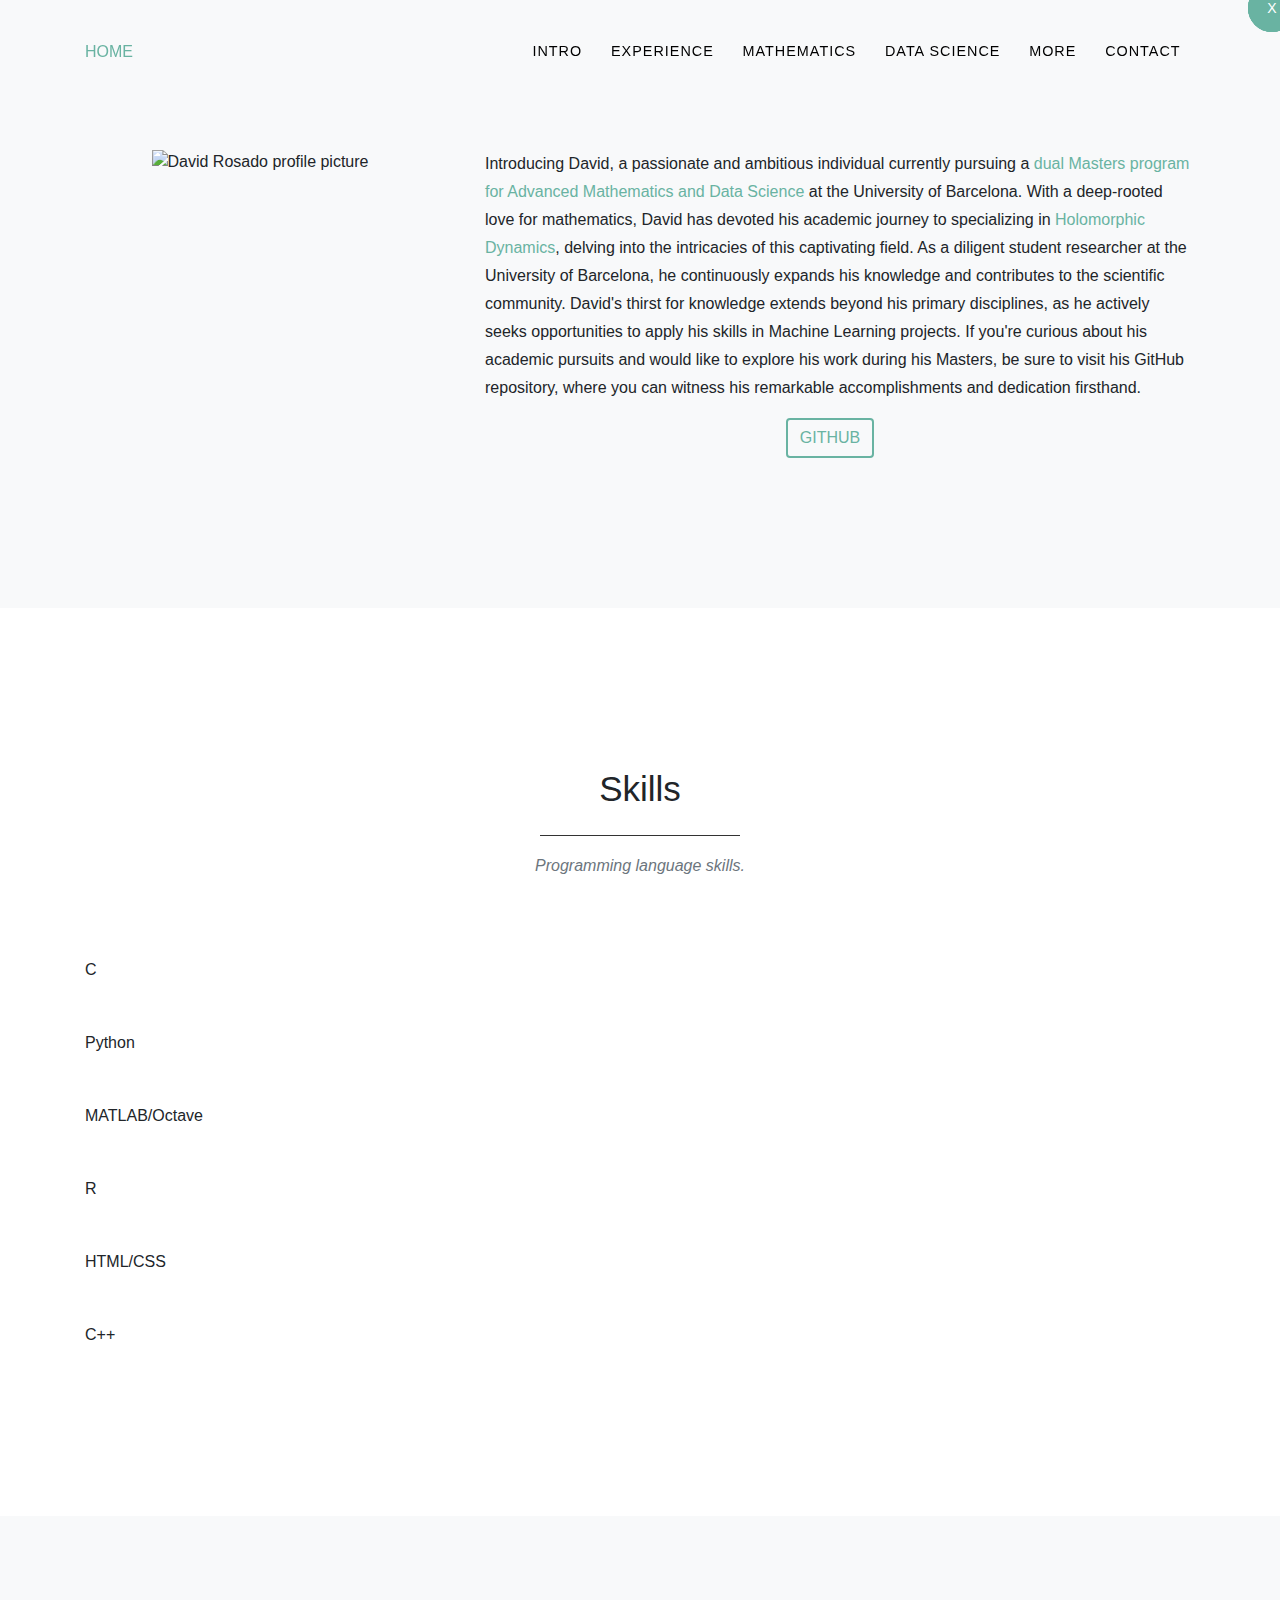
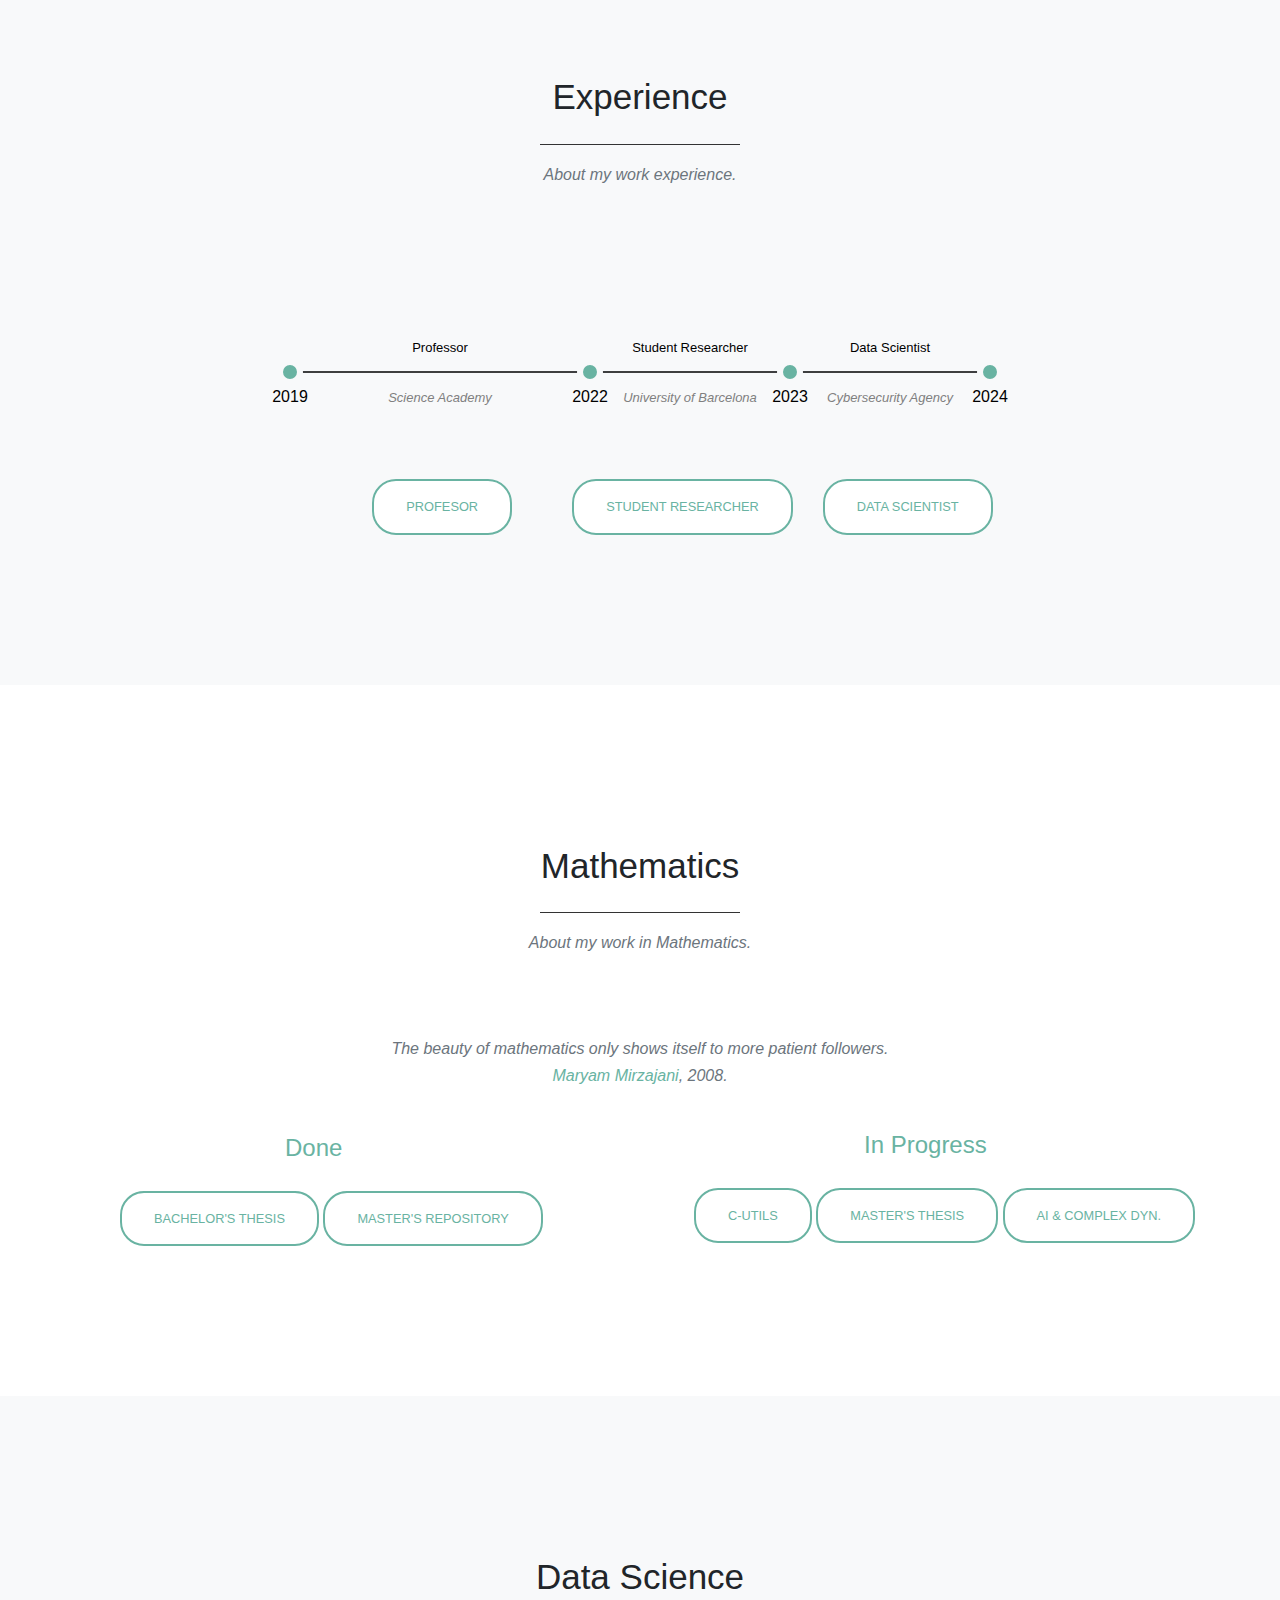
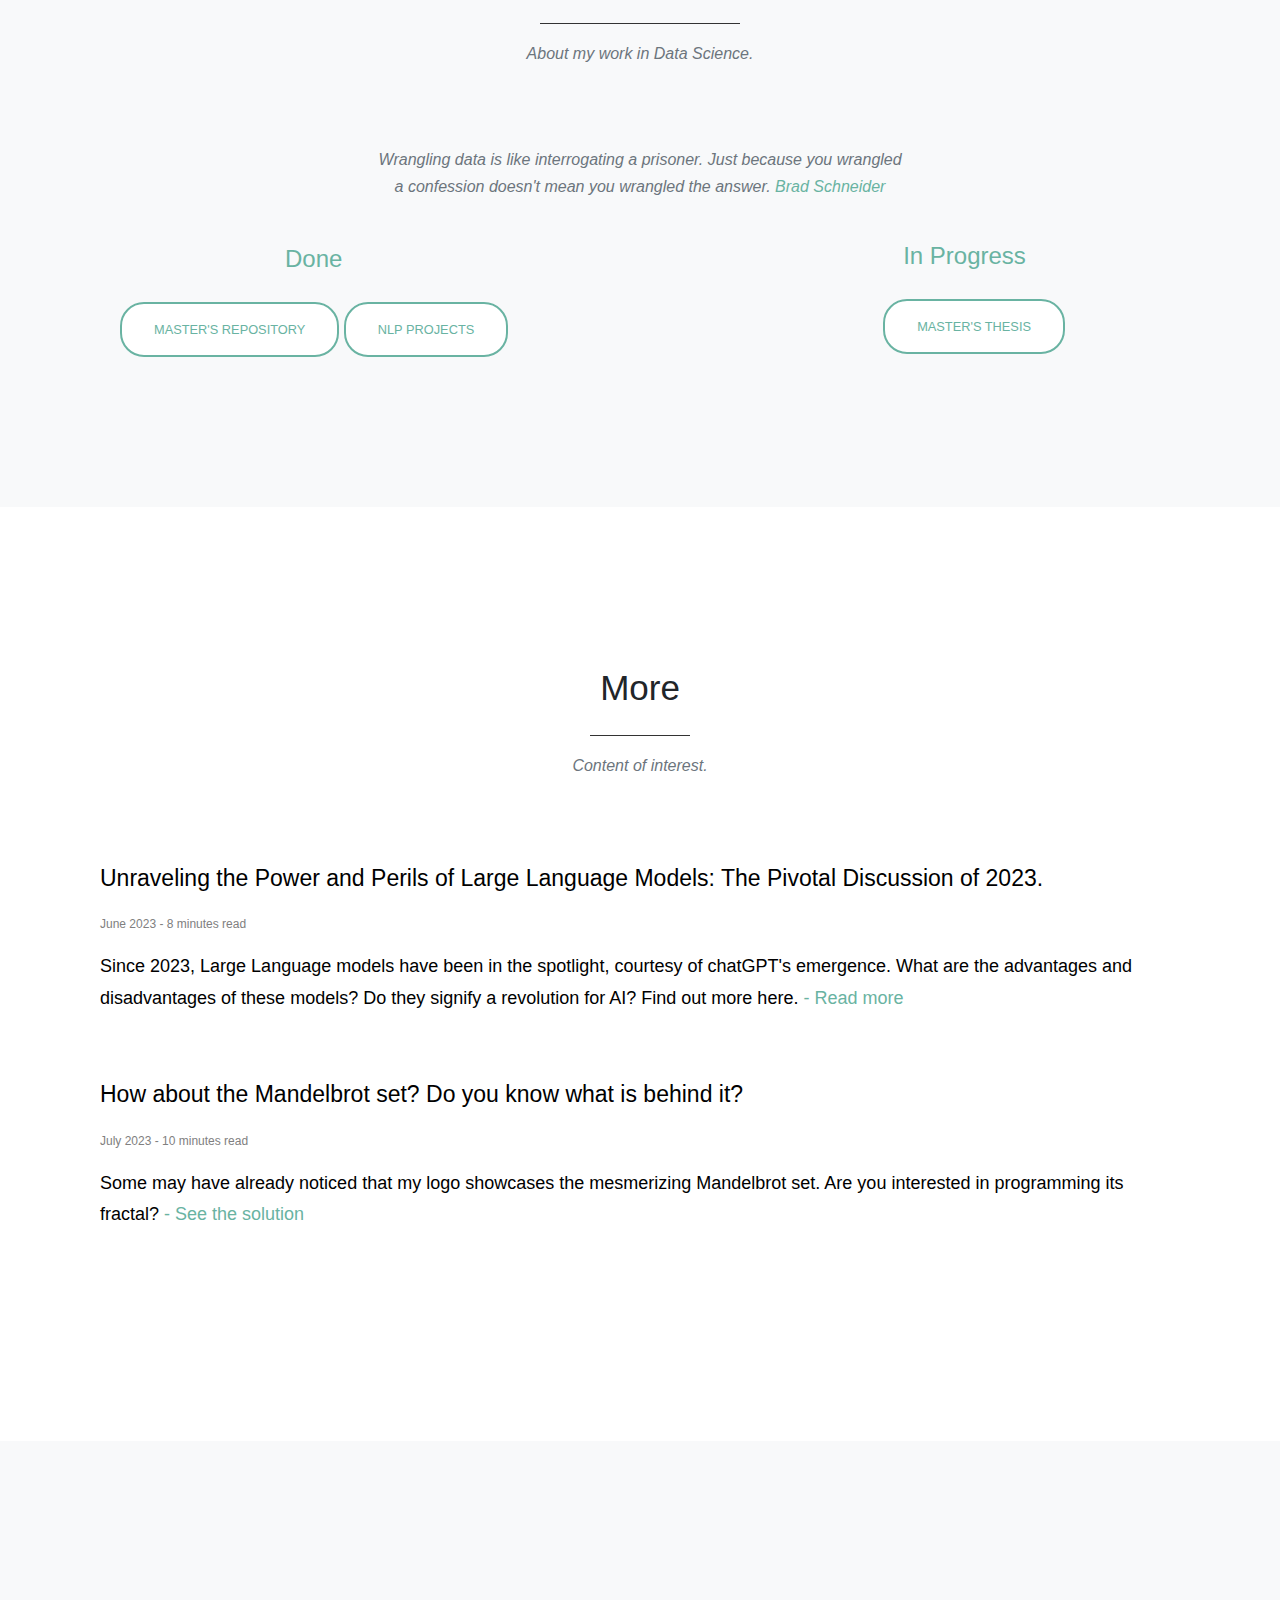
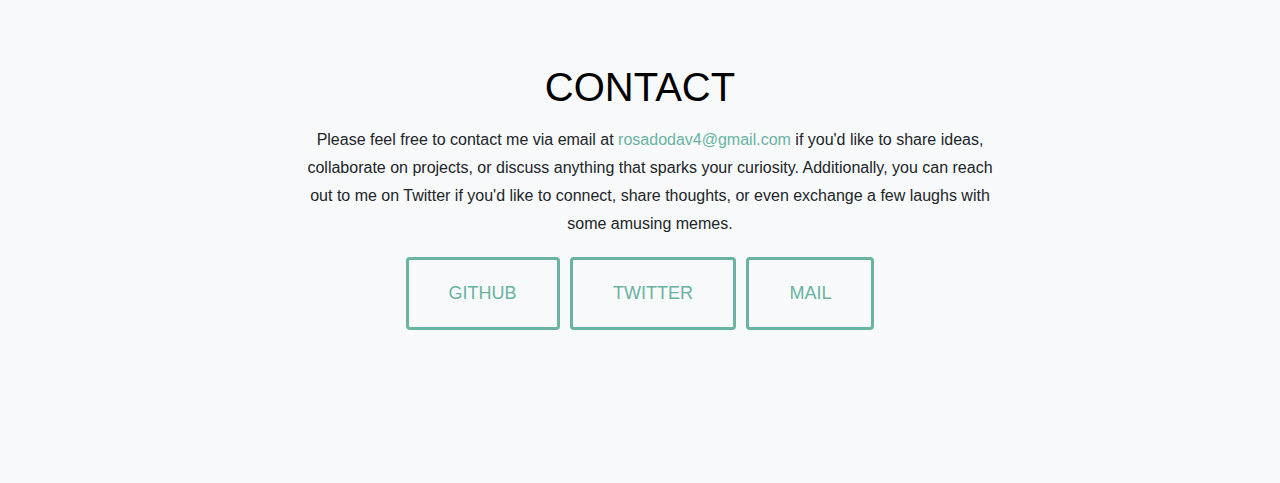
==== index.html @ ef579db9 "fixing target more section" ====
<!DOCTYPE html>
<html lang="en" prefix="og: http://ogp.me/ns#">

<head>
  <meta charset="utf-8">
  <title> David Rosado Webpage  </title>
  <meta name="viewport" content="width=device-width, initial-scale=1, shrink-to-fit=no">
  <meta name="description"
    content="Welcome to David Rosado's homepage.</br> I am a Mathematician and Data Scientist excited about AI.</br> Do you want to know more about me?">
  <meta name="keywords"
    content="Data Science, IA, Mathematics, Machine Larning, Deep Learning, Natural Language Processing, Recommenders, Health Data Science">
  <meta name="author" content="David Rosado">
  <link rel="icon" href="img/logo/icon_darkmode.png">

  <!-- Control appearance when shared by social media -->
  <meta property="og:title" content="David Rosado" />
  <meta property="og:image" content="img/logo/icon_darkmode.png" />
  <meta property="og:description"
    content="Welcome to David Rosado's homepage.</br> I am a Mathematician and Data Scientist excited about AI.</br> Do you want to know more about me?" />
  <meta property='og:url' content="https://github.com/davidrosado4" />
  <meta property="og:type" content="website" />

  <!-- Bootstrap core CSS -->
  <link href="vendor/bootstrap/css/bootstrap.min.css" rel="stylesheet">

  <!-- Custom fonts for this template -->
  <link href="vendor/font-awesome/css/font-awesome.min.css" rel="stylesheet" type="text/css">
  <link href='https://fonts.googleapis.com/css?family=Roboto+Slab:400,100,300,700' rel='stylesheet' type='text/css'>
  
  <!-- Custom styles for this template -->
  <link href="css/agency.css" rel="stylesheet">

</head>

<body id="page-top" class="dark">
<!-- Navigation -->
<nav class="navbar navbar-expand-lg fixed-top" id="mainNav">
    <div class="container">
        <a class="js-scroll-trigger" href="#page-top">
            HOME
        </a>
        <button class="navbar-toggler navbar-toggler-right" type="button" data-toggle="collapse"
                data-target="#navbarResponsive" aria-controls="navbarResponsive" aria-expanded="false"
                aria-label="Toggle navigation">
            Menu
            <i class="fa fa-bars"></i>
        </button>
        <div class="collapse navbar-collapse" id="navbarResponsive">
            <ul class="navbar-nav text-uppercase ml-auto">
                <li class="nav-item">
                    <a class="nav-link js-scroll-trigger" href="#description">Intro</a>
                </li>
                <li class="nav-item">
                    <a class="nav-link js-scroll-trigger" href="#Experience">Experience</a>
                <li class="nav-item">
                    <a class="nav-link js-scroll-trigger" href="#Mathematics">Mathematics</a>
                <li class="nav-item">
                    <a class="nav-link js-scroll-trigger" href="#DataScience">Data Science</a>
                <li class="nav-item">
                    <a class="nav-link js-scroll-trigger" href="#More">More</a>
                <li class="nav-item">
                    <a class="nav-link js-scroll-trigger" href="#contact">Contact</a>
            </ul>
        </div>
    </div>
</nav>

  <!-- =======================  LANDING SECTION ======================= -->

  <header class="masthead">
    <div id="background-effect"></div>

    <div class="textlanding">
        <p style="display:inline; font-size: 35px">DAVID ROSADO</p>
        <br><br>
        <ul class="list-inline social-buttons">
        <li class="list-inline-item social-buttons">
            <a href="https://github.com/davidrosado4">
                <i class="fa fa-github" style="color: white"></i>
            </a>
            </li>
        <li class="list-inline-item social-buttons">
            <a href="https://www.linkedin.com/in/davidrosadorodriguez/">
                <i class="fa fa-linkedin"></i>
            </a>
            </li>
        </ul>
      
        <hr style="width: 400px; height: 1px; border:none;color:#333;background-color:#333;">
        <p>Welcome to David Rosado's homepage.</br> I am a Mathematician and Data Scientist excited about AI.</br> Do you want to know more about me? </p>
        <hr style="width: 400px; height: 1px; border:none;color:#333;background-color:#333;">

        <div id="sharingan">
            <img src="img/logo/icon_darkmode.png" style="width: 100px; height: 100px; object-fit: cover; border-radius: 50%; ">
        </div>

    </div>
    
    <!-- Contact buttons -->
    <!--  <a class="btn btn-primary btn-xl text-uppercase js-scroll-trigger" href="#description">Visit</a>
      <a class="btn btn-primary btn-xl text-uppercase js-scroll-trigger" href="#contact">Contact</a>
    </div>
    <div class="arrowlanding">
      <a class="js-scroll-trigger" href="#description">
        <p style="font-size: 80px; color: #69b3a2">&#xfe40;</p>
      </a>
    </div> -->

  </header>



  <script src="js/particles.js"></script>
  <script src="js/appHome.js"></script>

  <!-- ======================================================================= -->


  <!-- =======================  DESCRIPTION SECTION ======================= -->

  <section id="description" class="bg-light">
      <div class="container">

          <div class="row">
              <div class="col-lg-4 text-center">
                  <img class="img-fluid" src="img/my_picture.png" alt="David Rosado profile picture"
                       style="margin-bottom: 30px"; width="75%"; height="75%">
              </div>
              <div class="col-lg-8 text-center text-md-left">
                  <p style="margin-left: 20px;">Introducing David, a passionate and ambitious individual currently pursuing a <a href="https://mat.ub.edu/advancedmathematics/itinerari-doble-amb-el-master-en-fonaments-de-la-ciencia-de-dades/" target="_blank">
                      dual Masters program for Advanced Mathematics and Data Science</a>
                       at the University of Barcelona. With a deep-rooted love for mathematics, David has devoted his
                      academic journey to specializing in  <a href="https://en.wikipedia.org/wiki/Complex_dynamics" target="_blank">Holomorphic Dynamics</a>, delving into the intricacies
                      of this captivating field. As a diligent student researcher at the University of Barcelona,
                      he continuously expands his knowledge and contributes to the scientific community. David's thirst
                      for knowledge extends beyond his primary disciplines, as he actively seeks opportunities to apply
                      his skills in Machine Learning projects. If you're curious about his academic pursuits and would
                      like to explore his work during his Masters, be sure to visit his GitHub repository, where you
                      can witness his remarkable accomplishments and dedication firsthand.</p>
                  <div style="display: flex; justify-content: center;">
                      <a class="btn btn-secondary btn-l text-uppercase" href="https://github.com/davidrosado4" target="_blank">Github</a>
                  </div>
              </div>
          </div>
      </div>
  </section>
<section id="Skills" class="bg">
    <div class="container">
        <div class="row">
            <div class="col-lg-12 text-center" style="padding-bottom: 3%">
                <p style="display:inline; font-size: 35px">Skills</p>
                <hr style="width: 200px; height: 1px; border:none;color:#333;background-color:#333;">
                <center>
                    <h3 style="max-width: 500px;  line-height: 27px;" class="section-subheading text-muted">Programming language skills.
                    </h3>
                </center>
            </div>
            <div class="container">
            <div class="skills">
                <div class="details"><span>C</span><span></span></div>
                <div class="bar"><div id="js-bar"></div></div>
            </div>
            <div class="skills">
                <div class="details"><span>Python</span><span></span></div>
                <div class="bar"><div id="css-bar"></div></div>
            </div>
            <div class="skills">
                <div class="details"><span>MATLAB/Octave</span><span></span></div>
                <div class="bar"><div id="html-bar"></div></div>
            </div>
            <div class="skills">
                <div class="details"><span>R</span><span></span></div>
                <div class="bar"><div id="node-bar"></div></div>
            </div>
            <div class="skills">
                <div class="details"><span>HTML/CSS</span><span></span></div>
                <div class="bar"><div id="last-bar"></div></div>
            </div>
            <div class="skills">
                <div class="details"><span>C++</span><span></span></div>
                <div class="bar"><div id="last2-bar"></div></div>
            </div>
            </div>
        </div>
    </div>
</section>

<!-- ======================================================================= -->
<!-- ======================== EXPERIENCE SECTION =========================== -->
<section id="Experience" class="bg-light">
    <div class="container">
        <div class="row">
            <div class="col-lg-12 text-center" style="padding-bottom: 3%">
                <p style="display:inline; font-size: 35px">Experience</p>
                <hr style="width: 200px; height: 1px; border:none;color:#333;background-color:#333;">
                <center>
                    <h3 style="max-width: 500px;  line-height: 27px;" class="section-subheading text-muted">About my work experience.
                    </h3>
                </center>
            </div>
        </div>
        <div class="row hide-if-small-screen" style="padding-top: 5%">
            <div class="col-lg-12 text-center">
                <svg width="1000" height="100">
                    <line x1="150" y1="50" x2="850" y2="50" style="stroke:black; stroke-width:1.5" />

                    <circle cx="150" cy="50" r="10" stroke="#f8f9fa" stroke-width="6" fill="#69b3a2" />
                    <text text-anchor="middle" x="150" y="80" fill="black">2019</text>

                    <circle cx="450" cy="50" r="10" stroke="#f8f9fa" stroke-width="6" fill="#69b3a2" />
                    <text text-anchor="middle" x="450" y="80" fill="black">2022</text>
                    <text font-size="13" text-anchor="middle" x="300" y="30" fill="black">Professor</text>
                    <text style="font-style: italic" font-size="13" text-anchor="middle" x="300" y="80" fill="#808080">Science Academy</text>

                    <circle cx="650" cy="50" r="10" stroke="#f8f9fa" stroke-width="6" fill="#69b3a2" />
                    <text text-anchor="middle" x="650" y="80" fill="black">2023</text>
                    <text font-size="13" text-anchor="middle" x="550" y="30" fill="black">Student Researcher</text>
                    <text style="font-style: italic" font-size="13" text-anchor="middle" x="550" y="80" fill="#808080">University of Barcelona</text>

                    <circle cx="850" cy="50" r="10" stroke="#f8f9fa" stroke-width="6" fill="#69b3a2" />
                    <text text-anchor="middle" x="850" y="80" fill="black">2024</text>
                    <text font-size="13" text-anchor="middle" x="750" y="30" fill="black">Data Scientist</text>
                    <text style="font-style: italic" font-size="13" text-anchor="middle" x="750" y="80" fill="#808080">Cybersecurity Agency</text>


                </svg>
            </div>
        </div>
        <div class="row justify-content-center align-items-center">
            <a class="button" href="#popup1" style="margin-right: 60px; margin-top: 50px; margin-left: 145px;">Profesor</a>

            <div class="popup" id="popup1">
                <div class="popup-inner">
                    <div class="popup__text">
                        <h1>Profesor</h1>
                        <p>
                            Since 2019, I have had the privilege of instructing science courses to high school students.
                            My tenure at <a href="http://www.areadestudi.com/" target="_blank">Àrea d'estudi</a> has allowed me to diligently guide numerous students in their
                            preparation for the <a href="https://universitats.gencat.cat/ca/proves-acces-PAU-PAP/sobre-PAU/que-son-PAU/" target="_blank">Selectivitat examination</a>. Additionally, I have had the opportunity to
                            impart my knowledge on various mathematical subjects to Bachelor's degree students. Some of
                            these captivating courses include <b> Numerical Methods, Real Analysis, and Complex Analysis.</b>
                            My unwavering commitment to fostering a deep appreciation for mathematics and physics has
                            driven me to connect with students who may initially perceive these disciplines as daunting.
                            Through my teaching, I endeavor to broaden their perspectives and help them discover the
                            inherent beauty of science, much like my own.
                        </p>
                        <hr style="width: 200px; height: 1px; border:none;color:#333;background-color:#333;">
                        <p>
                            If you have a keen interest in acquiring the services of a mathematics professor for any course or academic level,
                            please do not hesitate to reach out to me via email at <a href="mailto:rosadodav4@gmail.com">rosadodav4@gmail.com</a>.
                            I would be more than happy to provide you with information regarding my fees and terms of engagement.
                        </p>
                    </div>
                    <a class="popup__close" href="#%">X</a>
                    <a id="%"></a>
                </div>
            </div>

            <a class="button" href="#popup2" style="margin-right: 30px; margin-top: 50px;">Student Researcher</a>
            <div class="popup" id="popup2">
                <div class="popup-inner">
                    <div class="popup__text">
                        <h1>Student Researcher</h1>
                        <p>During my first year in the <a href="https://mat.ub.edu/advancedmathematics/itinerari-doble-amb-el-master-en-fonaments-de-la-ciencia-de-dades/" target="_blank">
                            dual Masters program for Advanced Mathematics and Data Science</a>, I had the unique opportunity to engage in concurrent employment
                            as a student researcher. The University of Barcelona bestowed upon me the coveted <a href="http://www.ub.edu/beques/col.laboracio/Beca%20master%20UB/master_index.html" target="_blank">MASTER+UB grant</a>, which not
                            only provided financial support but also served as a catalyst for pursuing a Master's degree
                            while fostering a scientific vocation within a research group.
                            <br><br>
                            Through this remarkable grant, I was granted entry into the esteemed <a href="http://www.maia.ub.es/holodyn/" target="_blank">Holomorphic Dynamics
                                research group</a>, where I had the privilege of collaborating with <a href="http://www.maia.ub.es/~xjarque/cms/" target="_blank">Xavier Jarque i Ribera</a>.
                            This remarkable opportunity paved the way for the culmination of my master's journey in
                            mathematics, as I embarked on my final thesis under Xavier Jarque i Ribera's guidance.
                        </p>
                        <hr style="width: 200px; height: 1px; border:none;color:#333;background-color:#333;">
                        <p>
                            The final thesis will be available here in the near future.
                        </p>
                    </div>
                    <a class="popup__close" href="#%">X</a>
                </div>
            </div>

            <a class="button" href="#popup3" style="margin-right: 60px; margin-top: 50px;">Data Scientist</a>
            <div class="popup" id="popup3">
                <div class="popup-inner">
                    <div class="popup__text">
                        <h1>Data Scientist</h1>
                        <p> In 2023, my collaboration commenced with the <a href="https://ciberseguretat.gencat.cat/es/inici/index.html" target="_blank">Agency of Cybersecurity of Catalunya</a>,
                            as part of my final thesis for the Data Science master's program. Tasked with the responsibility
                            of analyzing data pertaining to cyberattacks, my objective was to construct a predictive model
                            for such incidents.
                        </p>
                        <hr style="width: 200px; height: 1px; border:none;color:#333;background-color:#333;">
                        <p>
                            Further details regarding the project and the forthcoming final thesis will be made available
                            here in the near future.
                        </p>
                    </div>
                    <a class="popup__close" href="#%">X</a>
                </div>
            </div>
        </div>
    </div>
</section>


<!-- ======================================================================= -->
<!-- ======================== MATHEMATICS SECTION =========================== -->
<section id="Mathematics" class="bg">
    <div class="container">
        <div class="row">
            <div class="col-lg-12 text-center" style="padding-bottom: 3%">
                <p style="display:inline; font-size: 35px">Mathematics</p>
                <hr style="width: 200px; height: 1px; border:none;color:#333;background-color:#333;">
                <center>
                    <h3 style="max-width: 500px;  line-height: 27px;" class="section-subheading text-muted">About my work in Mathematics.
                    </h3>
                </center>
            </div>
        </div>
        <center>
            <h3 style="max-width: 500px;  line-height: 27px;" class="section-subheading text-muted">The beauty of mathematics only shows itself to more patient followers. <a href="https://en.wikipedia.org/wiki/Maryam_Mirzakhani" target="_blank">Maryam Mirzajani</a>, 2008.
            </h3>
        </center>
        <div style="margin-left: 200px;">
            <h4 style="color: #69b3a2;">Done</h4>
            <a class="popup__close" href="#%%">X</a>
            <a class="button" href="#popup4" style="margin-left: -165px; margin-top: 20px;">Bachelor's thesis</a>
            <div class="popup" id="popup4">
                <div class="popup-inner">
                    <div class="popup__text">
                        <h1>Bachelor's thesis</h1>
                        <p>
                            During the final year of my bachelor's degree, I had the opportunity to delve into
                            <a href="https://en.wikipedia.org/wiki/Complex_dynamics" target="_blank">Holomorphic Dynamics</a> and focus my research on the fascinating topic of root finding algorithms.
                            Specifically, I dedicated my efforts to studying the dynamics of the Newton method when applied
                            to polynomials within the complex field. Under the invaluable guidance of <a href="http://www.maia.ub.es/~xjarque/cms/" target="_blank">Xavier Jarque i Ribera</a>,
                            I successfully devised a novel numerical technique aimed at efficiently determining the zeros of
                            a given polynomial.
                        </p>
                        <hr style="width: 200px; height: 1px; border:none;color:#333;background-color:#333;">
                        <p>
                            Click on the Newton fractal located on the Riemann sphere in order to access the PDF file of my conclusive thesis.
                            Could you determine the polynomial used for representing the dynamics on this sphere?
                        </p>
                        <div style="display: flex; justify-content: center;">
                            <a href="img/TFG.pdf" target="_blank">
                                <img class="img-fluid" alt="open pdf" src="img/sphere.png" style="width: 120px; height: auto;">
                            </a>
                        </div>
                    </div>
                    <a class="popup__close" href="#%%">X</a>
                </div>
            </div>
            <a class="button" href="#popup5" style="margin-right: 60px; margin-top: 20px;">master's repository</a>
            <div class="popup" id="popup5">
                <div class="popup-inner">
                    <div class="popup__text">
                        <h1>Master's Github Repository</h1>
                        <p> Throughout my pursuit of the <a href="https://mat.ub.edu/advancedmathematics" target="_blank">
                            Master's degree in Advanced Mathematics at the University of Barcelona</a>,
                            I established a Github repository as a centralized platform for organizing my academic endeavors.
                            Within this repository, you will discover a comprehensive collection of assignments, projects,
                            and meticulously transcribed lecture notes from my master's program. Additionally, I have
                            meticulously documented my grades for each subject, allowing for a comprehensive assessment of
                            my academic performance.
                        </p>
                        <hr style="width: 200px; height: 1px; border:none;color:#333;background-color:#333;">
                        <p>
                            Please feel free to explore the referenced repository.
                        </p>
                        <div style="display: flex; justify-content: center;">
                            <a class="btn btn-secondary btn-l text-uppercase" href="https://github.com/davidrosado4/Advanced-Mathematics-MSc" target="_blank">Github Repository</a>
                        </div>
                    </div>
                    <a class="popup__close" href="#%%">X</a>
                </div>
            </div>
        </div>
        <div style="float: right; margin-top: -115px; margin-right: -60px">
            <h4 style="color: #69b3a2;">In Progress</h4>
            <a class="popup__close" href="#%%">X</a>
            <a class="button" href="#popup6" style="margin-left: -170px; margin-top: 20px;">C-utils</a>
            <div class="popup" id="popup6">
                <div class="popup-inner">
                    <div class="popup__text">
                        <h1>C-utils Github Repository</h1>
                        <p> C-utils is a Github repository that offers a set of utility libraries
                            that aim to minimize the necessity of writing repetitive C code for every project.
                            These libraries address the common requirements I have encountered in numerous mathematical
                            projects. The purpose of this repository is to gather and consolidate the most commonly
                            used C functions in one place.
                        </p>
                        <hr style="width: 200px; height: 1px; border:none;color:#333;background-color:#333;">
                        <p>
                            Please feel free to utilize the repository to your advantage and make valuable contributions by adding
                            code you come across. Your contributions are highly appreciated and will enrich the repository for the benefit of the wider community.
                        </p>
                        <div style="display: flex; justify-content: center;">
                            <a class="btn btn-secondary btn-l text-uppercase" href="https://github.com/davidrosado4/C-utils" target="_blank">C-utils Github</a>
                        </div>
                    </div>
                    <a class="popup__close" href="#%%">X</a>
                </div>
            </div>
            <a class="button" href="#popup7" style="margin-right: 0px; margin-top: 20px;">Master's thesis</a>
            <div class="popup" id="popup7">
                <div class="popup-inner">
                    <div class="popup__text">
                        <h1>Master's thesis</h1>
                        <p> Presently, I am working on my master's thesis in mathematics, with a specialization in <a href="https://en.wikipedia.org/wiki/Complex_dynamics" target="_blank">Holomorphic Dynamics</a>.
                            My research specifically centers around root finding algorithms, delving into the intricacies of their properties.
                            In the past, my focus was primarily on the <a href="https://en.wikipedia.org/wiki/Newton%27s_method" target="_blank">Newton method algorithm</a>, where I dedicated my efforts to comprehending
                            its behavior within the complex field. However, my current pursuit involves working with the <a href="https://en.wikipedia.org/wiki/Jenkins%E2%80%93Traub_algorithm" target="_blank">Jenkins-Traub algorithm</a>,
                            unraveling its inherent properties while endeavoring to enhance its numerical efficacy.
                        </p>
                        <hr style="width: 200px; height: 1px; border:none;color:#333;background-color:#333;">
                        <p>
                            Further details regarding the project and the forthcoming final thesis will be made available
                            here in the near future.
                        </p>
                    </div>
                    <a class="popup__close" href="#%%">X</a>
                </div>
            </div>
            <a class="button" href="#popup8" style="margin-right: 60px; margin-top: 20px;">AI & COMPLEX DYN.</a>
            <div class="popup" id="popup8">
                <div class="popup-inner">
                    <div class="popup__text">
                        <h1>AI meet Complex Dynamics</h1>
                        <p> I have undertaken a personal and original project that endeavors to merge my two beloved domains in science: <a href="https://en.wikipedia.org/wiki/Artificial_intelligence" target="_blank">Artificial Intelligence</a> and <a href="https://en.wikipedia.org/wiki/Complex_dynamics" target="_blank">Complex Dynamics</a>.
                            I am utilizing AI and the <a href="https://en.wikipedia.org/wiki/Newton%27s_method" target="_blank">Newton's method</a> to discover all the roots of a polynomial with minimal initial conditions. Although certain theoretical advancements (<a href="img/theoret.pdf" target="_blank">check here</a>) have been achieved, practical applications have not yet been realized.
                            The idea is to use a ML model to find a probability distribution on the roots of a polynomial
                            and then be used as an initial guess for the Newton method. This means that, with the aid of AI,
                            we could find a neighbourhood of probability in which a polynomial root can be discovered, allowing for a certain margin of error.
                            Subsequently, the Newton method can be applied to find the precise root.
                            This concept promises to bestow a multitude of numerical benefits upon root finding algorithms!
                        </p>
                        <hr style="width: 200px; height: 1px; border:none;color:#333;background-color:#333;">
                        <p>
                            In the near future, I will be launching a GitHub repository dedicated to this project.
                        </p>
                    </div>
                    <a class="popup__close" href="#%%">X</a>
                </div>
            </div>
        </div>
    </div>
</section>

<!-- ======================================================================= -->
<!-- ======================== DATA SCIENCE SECTION =========================== -->
<section id="DataScience" class="bg-light">
    <div class="container">
        <div class="row">
            <div class="col-lg-12 text-center" style="padding-bottom: 3%">
                <p style="display:inline; font-size: 35px">Data Science</p>
                <hr style="width: 200px; height: 1px; border:none;color:#333;background-color:#333;">
                <center>
                    <h3 style="max-width: 500px;  line-height: 27px;" class="section-subheading text-muted">About my work in Data Science.
                    </h3>
                </center>
            </div>
        </div>
        <center>
            <h3 style="max-width: 530px;  line-height: 27px;" class="section-subheading text-muted">Wrangling data is like interrogating a prisoner. Just because you wrangled a confession doesn't mean you wrangled the answer. <a href="https://www.linkedin.com/in/bradschneider/" target="_blank">Brad Schneider</a>
            </h3>
        </center>
        <div style="margin-left: 200px;">
            <h4 style="color: #69b3a2;">Done</h4>
            <a class="popup__close" href="#%%%">X</a>
            <a class="button" href="#popup9" style="margin-left: -165px; margin-top: 20px;">Master's Repository</a>
            <div class="popup" id="popup9">
                <div class="popup-inner">
                    <div class="popup__text">
                        <h1>Master's Repository</h1>
                        <p>
                            ADD INFO
                        </p>
                    </div>
                    <a class="popup__close" href="#%%%">X</a>
                </div>
            </div>
            <a class="button" href="#popup10" style="margin-right: 60px; margin-top: 20px;">NLP Projects</a>
            <div class="popup" id="popup10">
                <div class="popup-inner">
                    <div class="popup__text">
                        <h1>NLP Projects</h1>
                        <p>
                            ADD INFO
                        </p>
                    </div>
                    <a class="popup__close" href="#%%%">X</a>
                </div>
            </div>
        </div>
        <div style="float: right; margin-top: -115px; margin-right: 130px">
            <h4 style="color: #69b3a2;">In Progress</h4>
            <a class="popup__close" href="#%%">X</a>
            <a class="button" href="#popup11" style="margin-left: -20px; margin-top: 20px;">Master's thesis</a>
            <div class="popup" id="popup11">
                <div class="popup-inner">
                    <div class="popup__text">
                        <h1>Master's thesis</h1>
                        <p>
                            ADD INFO
                        </p>
                    </div>
                    <a class="popup__close" href="#%%%">X</a>
                </div>
            </div>
        </div>
    </div>
</section>

<!-- ======================== MORE SECTION =========================== -->
<section id="More" class="bg">
    <div class="container">
        <div class="row">
            <div class="col-lg-12 text-center" style="padding-bottom: 3%">
                <p style="display:inline; font-size: 35px">More</p>
                <hr style="width: 100px; height: 1px; border:none;color:#333;background-color:#333;">
                <center>
                    <h3 style="max-width: 500px;  line-height: 27px;" class="section-subheading text-muted">Content of interest.
                    </h3>
                </center>
            </div>
        </div>
        <div class="col-lg-12 text-left" style="padding-bottom: 4%">
            <a href="img/LLM.pdf" target="_blank">
                <p class="blogtitle">Unraveling the Power and Perils of Large Language Models: The Pivotal Discussion of 2023.</p>
            </a>
            <p class="blogfeature">June 2023 - 8 minutes read</p>
            <p class="blogtext"> Since 2023, Large Language models have been in the spotlight, courtesy of chatGPT's
                emergence. What are the advantages and disadvantages of these models? Do they signify a
                revolution for AI? Find out more here.<span class="blogreadmore"> - <a href="img/LLM.pdf" target="_blank">Read more</a></span></p>
        </div>
        <div class="col-lg-12 text-left" style="padding-bottom: 4%">
            <a href="https://en.wikipedia.org/wiki/Mandelbrot_set" target="_blank">
                <p class="blogtitle">How about the Mandelbrot set? Do you know what is behind it?</p>
                <p class="blogfeature">July 2023 - 10 minutes read</p>
            </a>
            <p class="blogtext">Some may have already noticed that my logo showcases the mesmerizing Mandelbrot set.
                Are you interested in programming its fractal?<span class="blogreadmore"> - <a href="img/LLM.pdf" target="_blank">See the solution</a></span></p>
        </div>
    </div>
</section>

<!-- ======================= CONTACT SECTION =============================== -->

<section id="contact" class="bg-light">
    <div class="container">
        <div class="row">
            <div class="col-lg-2 text-center"></div>
            <div class="col-lg-8 text-center">
                <br><br><br>
                <h2 class="section-heading text-uppercase" style="color: black">Contact</h2>
                <p style="margin-left: 20px;">Please feel free to contact me via email at <a
                    href="mailto:rosadodav4@gmail.com">rosadodav4@gmail.com</a> if you'd like to share ideas, collaborate on projects,
                or discuss anything that sparks your curiosity. Additionally, you can reach out to me on Twitter if you'd like to connect,
                share thoughts, or even exchange a few laughs with some amusing memes.
               </p>
                <div style="text-align:center">
                    <a class="btn btn-primary btn-xl text-uppercase js-scroll-trigger"
                       href="https://github.com/davidrosado4" target="_blank">Github</a>
                    <a class="btn btn-primary btn-xl text-uppercase js-scroll-trigger"
                       href="https://twitter.com/rosadodav" target="_blank">Twitter</a>
                    <a class="btn btn-primary btn-xl text-uppercase js-scroll-trigger"
                       href="mailto:rosadodav4@gmail.com">Mail</a>
                </div>
            </div>
        </div>
    </div>
</section>


  <!-- ======================================================================= -->
<!-- ======================== JAVASCRIPT SECTION =========================== -->



<!-- Bootstrap core JavaScript -->
<script src="vendor/jquery/jquery.js"></script>
<script src="vendor/bootstrap/js/bootstrap.bundle.js"></script>

<!-- Plugin JavaScript -->
<script src="vendor/jquery-easing/jquery.easing.js"></script>

<!-- Custom scripts for this template -->
<script src="js/agency.js"></script>

<!-- Load d3.js -->
<script src="https://d3js.org/d3.v4.min.js"></script>

<!-- Global site tag (gtag.js) - Google Analytics -->
<script async src="https://www.googletagmanager.com/gtag/js?id=UA-79254642-3"></script>
<script>
    window.dataLayer = window.dataLayer || [];
    function gtag() { dataLayer.push(arguments); }
    gtag('js', new Date());

    gtag('config', 'UA-79254642-3');
</script>



</body>

</html>
---- css/agency.css ----
/* ---------- General ----------------- */
body {
    overflow-x: hidden;
    font-family: 'Roboto Slab', 'Helvetica Neue', Helvetica, Arial, sans-serif;
}

p {
    line-height: 1.75;
}

a {
    color: #69b3a2;
}

a:hover {
    color: #251667;
}

.text-primary {
    color: #69b3a2 !important;
}

h1,
h2,
h3,
h4,
h5,
h6 {
    font-weight: 10;
    font-family: 'Montserrat', 'Helvetica Neue', Helvetica, Arial, sans-serif;
}

section {
    padding: 100px 0;
}

section h2.section-heading {
    font-size: 40px;
    margin-top: 0;
    margin-bottom: 15px;
}

section h3.section-subheading {
    font-size: 16px;
    font-weight: 400;
    font-style: italic;
    margin-bottom: 45px;
    text-transform: none;
    font-family: 'Droid Serif', 'Helvetica Neue', Helvetica, Arial, sans-serif;
}

@media (min-width: 768px) {
    section {
        padding: 150px 0;
    }
}


u {
    padding-bottom:3px;
    text-decoration:none;
    border-bottom:1px solid #000;
}

/* ---------- Dismiss a few elements if small screen: ----------------- */
@media (max-width: 1200px) {
    .hide-if-small-screen {
        display: none;
    }
}

/* ---------- Disabled Links ----------------- */
.isDisabled {
    color: currentColor;
    cursor: not-allowed;
    opacity: 0.5;
    text-decoration: none;
}


/* ---------- Button ----------------- */
.btn {
    font-family: 'Montserrat', 'Helvetica Neue', Helvetica, Arial, sans-serif;
    font-weight: 500;
}

.btn-xl {
    font-size: 18px;
    padding: 20px 40px;
    margin: 3px;
}

.btn-primary {
    background-color: transparent;
    border-color: #69b3a2;
    color: #69b3a2;
    border-width: medium;
}

.btn-primary:active, .btn-primary:focus, .btn-primary:hover {
    background-color: #69b3a2 !important;
    border-color: #69b3a2 !important;
    color: white;
}

.btn-primary:active, .btn-primary:focus {
    box-shadow: 0 0 0 0.2rem rgba(254, 209, 55, 0.5) !important;
}


.btn-secondary {
    background-color: transparent;
    border-color: #69b3a2;
    color: #69b3a2;
    border-width: 2px;
}

.btn-secondary:active, .btn-secondary:focus, .btn-secondary:hover {
    background-color: #69b3a2 !important;
    border-color: #69b3a2 !important;
    color: white;
}

.btn-secondary:active, .btn-secondary:focus {
    background-color: #69b3a2 !important;
}

.btn-secondary:not(:disabled):not(.disabled).active {
    background-color: #69b3a2 !important;
    border-color: #69b3a2 !important;
    color: white;
}



::-moz-selection {
    background: #69b3a2;
    text-shadow: none;
}

::selection {
    background: #69b3a2;
    text-shadow: none;
}

img::selection {
    background: transparent;
}

img::-moz-selection {
    background: transparent;
}

#mainNav {
    background-color: white;
}

#mainNav .navbar-toggler {
    font-size: 12px;
    right: 0;
    padding: 13px;
    text-transform: uppercase;
    color: white;
    border: 0;
    background-color: #69b3a2;
    font-family: 'Montserrat', 'Helvetica Neue', Helvetica, Arial, sans-serif;
}





/* Color of 'from data to viz' on the top left */
#mainNav .navbar-brand {
    color: #69b3a2;
    font-family: 'Kaushan Script', 'Helvetica Neue', Helvetica, Arial, cursive;
}

#mainNav .navbar-brand.active, #mainNav .navbar-brand:active, #mainNav .navbar-brand:focus, #mainNav .navbar-brand:hover {
    color: #251667;
}







/* Color of the TEXT of the menu top right*/
#mainNav .navbar-nav .nav-item .nav-link {
    font-size: 90%;
    font-weight: 400;
    padding: 0.75em 0;
    letter-spacing: 1px;
    color: black;
    font-family: 'Montserrat', 'Helvetica Neue', Helvetica, Arial, sans-serif;

}

#mainNav .navbar-nav .nav-item .nav-link.active, #mainNav .navbar-nav .nav-item .nav-link:hover {
    color: #69b3a2;
    background-color: white;
    border-bottom: 3px solid #69b3a2;
}



@media (min-width: 992px) {
    #mainNav {
        padding-top: 25px;
        padding-bottom: 25px;
        -webkit-transition: padding-top 0.3s, padding-bottom 0.3s;
        -moz-transition: padding-top 0.3s, padding-bottom 0.3s;
        transition: padding-top 0.3s, padding-bottom 0.3s;
        background-color: transparent;
    }
    #mainNav .navbar-brand {
        font-size: 1.75em;
        -webkit-transition: all 0.3s;
        -moz-transition: all 0.3s;
        transition: all 0.3s;
    }
    #mainNav .navbar-nav .nav-item .nav-link {
        padding: 1.1em 1em !important;
    }
    #mainNav.navbar-shrink {
        padding-top: 0;
        padding-bottom: 0;
        background-color: white;
    }

    #mainNav.navbar-shrink .navbar-brand {
        font-size: 1.25em;
        padding: 12px 0;
    }
}

.masthead {
    text-align: center;
    color: black;
    position: relative;
    overflow: hidden;
}


header.masthead .intro-text {
    padding-top: 150px;
    padding-bottom: 150px;
}

header.masthead .intro-text .intro-lead-in {
    font-size: 14px;
    font-style: italic;
    line-height: 22px;
    margin-bottom: 25px;
    font-family: 'Droid Serif', 'Helvetica Neue', Helvetica, Arial, sans-serif;
}

header.masthead .intro-text .intro-heading {
    font-size: 50px;
    font-weight: 700;
    line-height: 50px;
    margin-bottom: 25px;
    font-family: 'Montserrat', 'Helvetica Neue', Helvetica, Arial, sans-serif;
}

@media (min-width: 768px) {
    header.masthead .intro-text {
        padding-top: 100px;
        padding-bottom: 200px;
    }
    header.masthead .intro-text .intro-lead-in {
        font-size: 16px;
        font-style: italic;
        color: grey;
        line-height: 40px;
        margin-bottom: 25px;
        margin-right: 20%;
        margin-left: 20%;
        font-family: 'Droid Serif', 'Helvetica Neue', Helvetica, Arial, sans-serif;
    }
    header.masthead .intro-text .intro-heading {
        font-size: 75px;
        font-weight: 700;
        line-height: 75px;
        margin-bottom: 50px;
        font-family: 'Montserrat', 'Helvetica Neue', Helvetica, Arial, sans-serif;
    }
}

.service-heading {
    margin: 15px 0;
}



/* -------------------- MENU ------------------ */


.dropdown-submenu {
    position: relative;
}

.dropdown-submenu>.dropdown-menu {
    top: 0;
    left: 100%;
    margin-top: -6px;
    margin-left: -1px;
    -webkit-border-radius: 0 6px 6px 6px;
    -moz-border-radius: 0 6px 6px;
    border-radius: 0 6px 6px 6px;
}

.dropdown-submenu:hover>.dropdown-menu {
    display: block;
}

.dropdown-submenu>a:after {
    display: block;
    content: " ";
    float: right;
    width: 0;
    height: 0;
    border-color: transparent;
    border-style: solid;
    border-width: 5px 0 5px 5px;
    border-left-color: #ccc;
    margin-top: 5px;
    margin-right: -10px;
}

.dropdown-submenu:hover>a:after {
    border-left-color: #fff;
}

.dropdown-submenu.pull-left {
    float: none;
}

.dropdown-submenu.pull-left>.dropdown-menu {
    left: -100%;
    margin-left: 10px;
    -webkit-border-radius: 6px 0 6px 6px;
    -moz-border-radius: 6px 0 6px 6px;
    border-radius: 6px 0 6px 6px;
}


/* -------------------- MODAL ------------------ */

/* width of modal: different following the device: small (100%), medium(50%), large(30%); */
.portfolio-modal .modal-dialog {
    margin: 3rem;
    max-width: 100vw;
    max-height: 95vh;
    overflow-y: auto;
}
@media (min-width: 1000px) {
    .portfolio-modal .modal-dialog {
        max-width: 70vw;
    }
}
@media (min-width: 1800px) {
    .portfolio-modal .modal-dialog {
        max-width: 30vw;
    }
}

.portfolio-modal .modal-content {
    padding: 10px 0;
}

.portfolio-modal .modal-content h2 {
    font-size: 2em;
    margin-bottom: 15px;
}

.portfolio-modal .modal-content p {
    margin-bottom: 30px;
}

.portfolio-modal .modal-content p.item-intro {
    font-size: 16px;
    font-style: italic;
    margin: 20px 0 30px;
    font-family: 'Droid Serif', 'Helvetica Neue', Helvetica, Arial, sans-serif;
}

.portfolio-modal .modal-content ul.list-inline {
    margin-top: 0;
    margin-bottom: 30px;
}

.portfolio-modal .modal-content img {
    margin-bottom: 30px;
}

.portfolio-modal .modal-content button {
    cursor: pointer;
}








/* -------------------- CLOSING MODAL ------------------ */


.portfolio-modal .close-modal {
    position: absolute;
    top: 25px;
    right: 25px;
    width: 75px;
    height: 75px;
    cursor: pointer;
    background-color: transparent;
}

.portfolio-modal .close-modal:hover {
    opacity: 0.3;
}

.portfolio-modal .close-modal .lr {
    /* Safari and Chrome */
    z-index: 1051;
    width: 1px;
    height: 75px;
    margin-left: 35px;
    /* IE 9 */
    -webkit-transform: rotate(45deg);
    -ms-transform: rotate(45deg);
    transform: rotate(45deg);
    background-color: #212529;
}

.portfolio-modal .close-modal .lr .rl {
    /* Safari and Chrome */
    z-index: 1052;
    width: 1px;
    height: 75px;
    /* IE 9 */
    -webkit-transform: rotate(90deg);
    -ms-transform: rotate(90deg);
    transform: rotate(90deg);
    background-color: #212529;
}








section#contact {
    background-color: #212529;
    /*background-image: url("../img/map-image.png");*/
    background-repeat: no-repeat;
    background-position: center;
}

section#contact .section-heading {
    color: #fff;
}

section#contact .form-group {
    margin-bottom: 25px;
}

section#contact .form-group input,
section#contact .form-group textarea {
    padding: 20px;
}

section#contact .form-group input.form-control {
    height: auto;
}

section#contact .form-group textarea.form-control {
    height: 248px;
}

section#contact .form-control:focus {
    border-color: #fed136;
    box-shadow: none;
}

section#contact ::-webkit-input-placeholder {
    font-weight: 700;
    color: #ced4da;
    font-family: 'Montserrat', 'Helvetica Neue', Helvetica, Arial, sans-serif;
}

section#contact :-moz-placeholder {
    font-weight: 700;
    color: #ced4da;
    /* Firefox 18- */
    font-family: 'Montserrat', 'Helvetica Neue', Helvetica, Arial, sans-serif;
}

section#contact ::-moz-placeholder {
    font-weight: 700;
    color: #ced4da;
    /* Firefox 19+ */
    font-family: 'Montserrat', 'Helvetica Neue', Helvetica, Arial, sans-serif;
}

section#contact :-ms-input-placeholder {
    font-weight: 700;
    color: #ced4da;
    font-family: 'Montserrat', 'Helvetica Neue', Helvetica, Arial, sans-serif;
}

footer {
    padding: 25px 0;
    text-align: center;
}

footer span.copyright {
    font-size: 90%;
    line-height: 40px;
    text-transform: none;
    font-family: 'Montserrat', 'Helvetica Neue', Helvetica, Arial, sans-serif;
}

footer ul.quicklinks {
    font-size: 90%;
    line-height: 40px;
    margin-bottom: 0;
    text-transform: none;
    font-family: 'Montserrat', 'Helvetica Neue', Helvetica, Arial, sans-serif;
}

ul.social-buttons {
    margin-bottom: 0;
}

ul.social-buttons li a {
    font-size: 20px;
    line-height: 40px;
    display: block;
    width: 40px;
    height: 40px;
    -webkit-transition: all 0.3s;
    -moz-transition: all 0.3s;
    transition: all 0.3s;
    color: white;
    border-radius: 100%;
    outline: none;
    background-color: #212529;
}

ul.social-buttons li a:active, ul.social-buttons li a:focus, ul.social-buttons li a:hover {
    background-color: #fed136;
}










/* ------------------------------------------------------------------------------------------------------------------- */

/* CSS for the image caroussell (poster) */
/** {box-sizing: border-box}
    body {font-family: Verdana, sans-serif; margin:0}
    .mySlides {display: none}
    img {vertical-align: middle;}*/

/* Slideshow container */
.slideshow-container {
    max-width: 1000px;
    position: relative;
    margin: auto;
}

/* Next & previous buttons */
.prev, .next {
    cursor: pointer;
    position: absolute;
    top: 50%;
    width: auto;
    padding: 16px;
    margin-top: -22px;
    color: white;
    font-weight: bold;
    font-size: 18px;
    transition: 0.6s ease;
    border-radius: 0 3px 3px 0;
}

/* Position the "next button" to the right */
.next {
    right: 0;
    border-radius: 3px 0 0 3px;
}

/* On hover, add a black background color with a little bit see-through */
.prev:hover, .next:hover {
    background-color: rgba(0,0,0,0.8);
}

/* Caption text */
.text {
    color: #f2f2f2;
    font-size: 15px;
    padding: 8px 12px;
    position: absolute;
    bottom: 8px;
    width: 100%;
    text-align: center;
}


/* The dots/bullets/indicators */
.dot {
    cursor: pointer;
    height: 15px;
    width: 15px;
    margin: 0 2px;
    background-color: #69b3a2;
    border-radius: 50%;
    display: inline-block;
    transition: background-color 0.6s ease;
}

.active, .dot:hover {
    background-color: white;
}

/* ------------------------------------------------------------------------------------------------------------------- */

      /* ------------------------------------------------------------------------------------------------------------------- */

















      /* ------------------------------------------------------------------------------------------------------------------- */
      /* TOOLTIP WITH DATA EXAMPLE
      /* ------------------------------------------------------------------------------------------------------------------- */

  .tooltip {
      max-width:510px;
      padding:3px 8px;
      color:white;
      text-align:center;
      background-color:white;
      -webkit-border-radius:5px;
      -moz-border-radius:5px;
      border-radius:5px
  }

.tooltip-inner {
    max-width:510px;
    color:black;
    background-color: white;
    border-style: solid;
    border-color: black;
    border-width: 1px;
}







/* ------------------------------------------------------------------------------------------------------------------- */
/* MISTAKE CAROUSSEL CUSTOM
/* ------------------------------------------------------------------------------------------------------------------- */


.carousel-control-next, .carousel-control-prev {
    color: black;
}

.carousel-control-prev-icon {
    background-image: url("data:image/svg+xml;charset=utf8,%3Csvg xmlns='http://www.w3.org/2000/svg' fill='black' viewBox='0 0 8 8'%3E%3Cpath d='M5.25 0l-4 4 4 4 1.5-1.5-2.5-2.5 2.5-2.5-1.5-1.5z'/%3E%3C/svg%3E");
}

.carousel-control-next-icon {
    background-image: url("data:image/svg+xml;charset=utf8,%3Csvg xmlns='http://www.w3.org/2000/svg' fill='black' viewBox='0 0 8 8'%3E%3Cpath d='M2.75 0l-1.5 1.5 2.5 2.5-2.5 2.5 1.5 1.5 4-4-4-4z'/%3E%3C/svg%3E");
}

.carousel-control-prev {
    left: -121px;
}
.carousel-control-next {
    right: -121px;
}

.mytextrelated {
    text-transform: none;
    font-weight: normal !important;
    color: black;
}

.mytitlerelated {
    margin: 10px 0 10px;
    font-size: 14px;
}

.mybtnrelated {
    height: 380px;
    margin-top: 24px;
    padding-top: 24px;
}




/* ------------------------------------------------------------------------------------------------------------------- */
/* DROPDOWN BUTTON
/* ------------------------------------------------------------------------------------------------------------------- */

.dropdown-item {
    margin-left: 30px;
}











/* ------------------------------------------------------------------------------------------------------------------- */
/* LOST
/* ------------------------------------------------------------------------------------------------------------------- */


.cardtitle {
    color: orange;
    text-align: left;
}






/* ------------------------------------------------------------------------------------------------------------------- */
/* PARTICLE.JS CSS
/* ------------------------------------------------------------------------------------------------------------------- */

#particles-js{
    width: 100%;
    height: 800px;
    background-color: white;
    /*background-image: url('');*/
    background-size: cover;
    background-position: 50% 50%;
    background-repeat: no-repeat;
}






/* ------------------------------------------------------------------------------------------------------------------- */
/* BLOG SECTION
/* ------------------------------------------------------------------------------------------------------------------- */

.blogtitle{
    font-size: 23px;
    color: black;
    font-weight: 400
}

.blogfeature{
    font-size: 12px;
    color: grey;
}

.blogtext{
    font-size: 18px;
    color: black;
    font-weight: 100
}

.blogreadmore{
    font-size: 18px;
    color: #69b3a2;
    font-weight: 300
}





/* ------------------------------------------------------------------------------------------------------------------- */
/* LANDING PAGE
/* ------------------------------------------------------------------------------------------------------------------- */


.textlanding {
    color: black;
    position: absolute;
    top: 50%;
    right: 50%;
    transform: translate(50%,-50%);
    max-width: 600px;
    padding: 2em 3em;
}
.arrowlanding {
    color: black;
    position: absolute;
    top: 98%;
    right: 50%;
    transform: translate(50%,-50%);
    max-width: 600px;
    padding: 2em 3em;
}
/* ------------------------------------------------------------------------------------------------------------------- */
/* SKILLS BAR
/* ------------------------------------------------------------------------------------------------------------------- */


.details {
    width: 100%;
    display: flex;
    justify-content: space-between;
    margin-bottom: 10px;
}

.bar {
    position: relative;
}

.bar div {
    position: relative;
    width: 0;
    height: 9px;
    border-radius: 10px;
    background: linear-gradient(45deg, #002321, #005e4a, #69b3a2);
}

.skills:not(:last-child) {
    margin-bottom: 30px;
}

#html-bar {
    animation: html-fill 2s forwards;
}

@keyframes html-fill {
    100% {
        width: 85%;
    }
}

#js-bar {
    animation: js-fill 2s forwards;
}

@keyframes js-fill {
    100% {
        width: 100%;
    }
}

#css-bar {
    animation: css-fill 2s forwards;
}

@keyframes css-fill {
    100% {
        width: 95%;
    }
}

#node-bar {
    animation: node-fill 2s forwards;
}

@keyframes node-fill {
    100% {
        width: 70%;
    }
}
#last-bar {
    animation: last-fill 2s forwards;
}

@keyframes last-fill {
    100% {
        width: 40%;
    }
}
#last2-bar {
    animation: last2-fill 2s forwards;
}

@keyframes last2-fill {
    100% {
        width: 20%;
    }
}

/*---------------------------------------------------------*/
/*------------------- POPUP WINDOW--------------------------*/
/*---------------------------------------------------------*/
@import url("https://fonts.googleapis.com/css?family=Raleway:300,400,600&subset=latin-ext");
* {
    box-sizing: border-box;
}

html,
body {
    font-family: "Raleway", sans-serif;
    font-size: 16px;
}

@media screen and (max-width: 768px) {
    html,
    body {
        font-size: 12px;
    }
}

.button {
    text-decoration: none;
    font-size: 0.8rem;
    font-weight: 300;
    text-transform: uppercase;
    display: inline-block;
    border-radius: 1.5rem;
    background-color: #fff;
    color: #69b3a2;
    padding: 1rem 2rem;
    border: 2px solid #69b3a2;
}
.button:active, .button:focus, .button:hover {
    background-color: #69b3a2 !important;
    border-color: #69b3a2 !important;
    color: white;
}

.button:active, .button:focus {
    box-shadow: 0 0 0 0.2rem rgba(254, 209, 55, 0.5) !important;
}

.popup {
    display: flex;
    align-items: center;
    justify-content: center;
    position: fixed;
    width: 100vw;
    height: 90vh;
    bottom: 0;
    right: 0;
    background-color: rgba(0, 0, 0, 0.8);
    z-index: 2;
    visibility: hidden;
    opacity: 0;
    transition: 0.64s ease-in-out;
}
.popup-inner {
    position: relative;
    bottom: -100vw;
    right: -100vh;
    display: flex;
    align-items: center;
    max-width: 800px;
    max-height: 600px;
    width: 60%;
    height: 80%;
    background-color: #fff;
    transform: rotate(32deg);
    transition: 0.64s ease-in-out;
}
.popup__text {
    display: flex;
    flex-direction: column;
    justify-content: center;
    padding: 4rem;
}
.popup__text h1 {
    font-family: "Raleway", sans-serif;
    font-size: 2rem;
    font-weight: 300;
    margin-bottom: 2rem;
    color: #0a0a0a;
}
.popup__text p {
    font-family: "Raleway", sans-serif;
    font-size: 0.875rem;
    line-height: 1.5;
}
.popup:target {
    visibility: visible;
    opacity: 1;
}
.popup:target .popup-inner {
    bottom: 0;
    right: 0;
    transform: rotate(0);
}
.popup__close {
    position: fixed;
    right: -1rem;
    top: -1rem;
    width: 3rem;
    height: 3rem;
    font-size: 0.875rem;
    font-weight: 300;
    border-radius: 100%;
    background-color: #69b3a2 ;
    z-index: 4;
    color: #fff;
    line-height: 3rem;
    text-align: center;
    cursor: pointer;
    text-decoration: none;
}
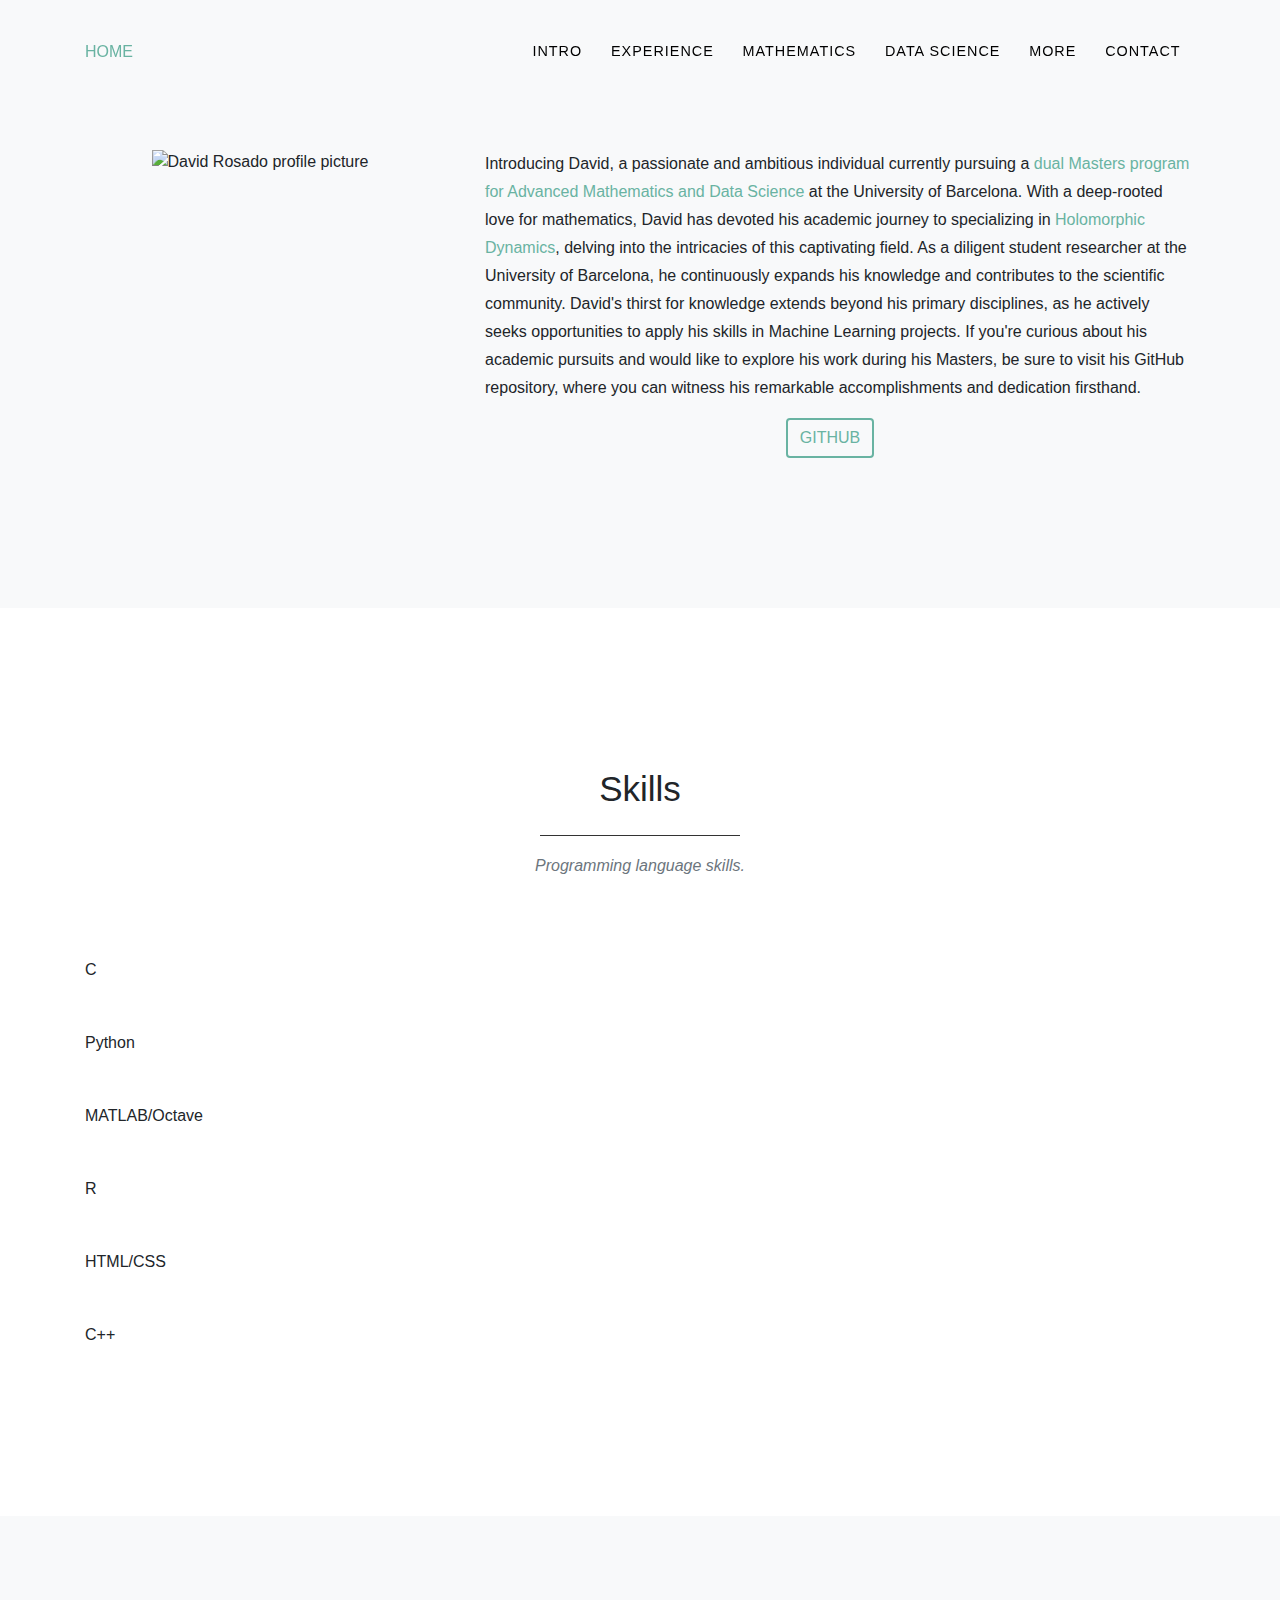
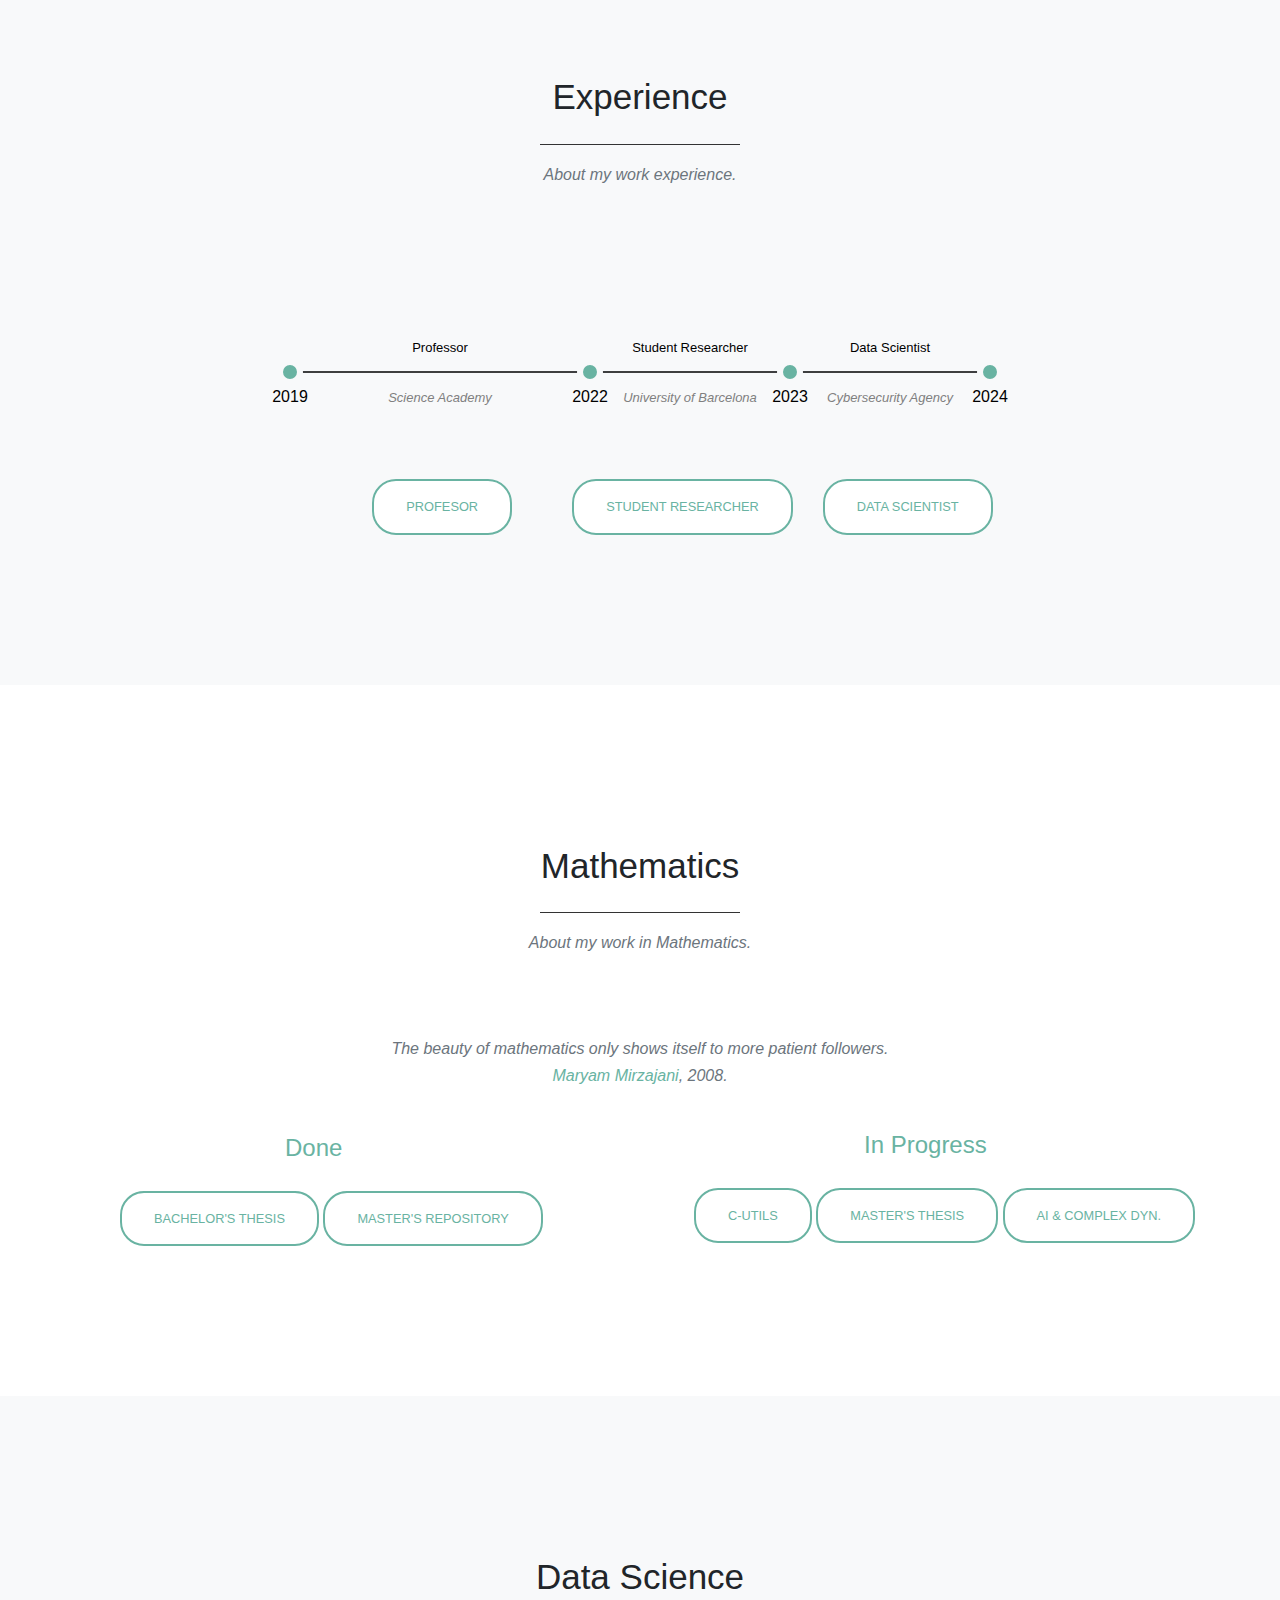
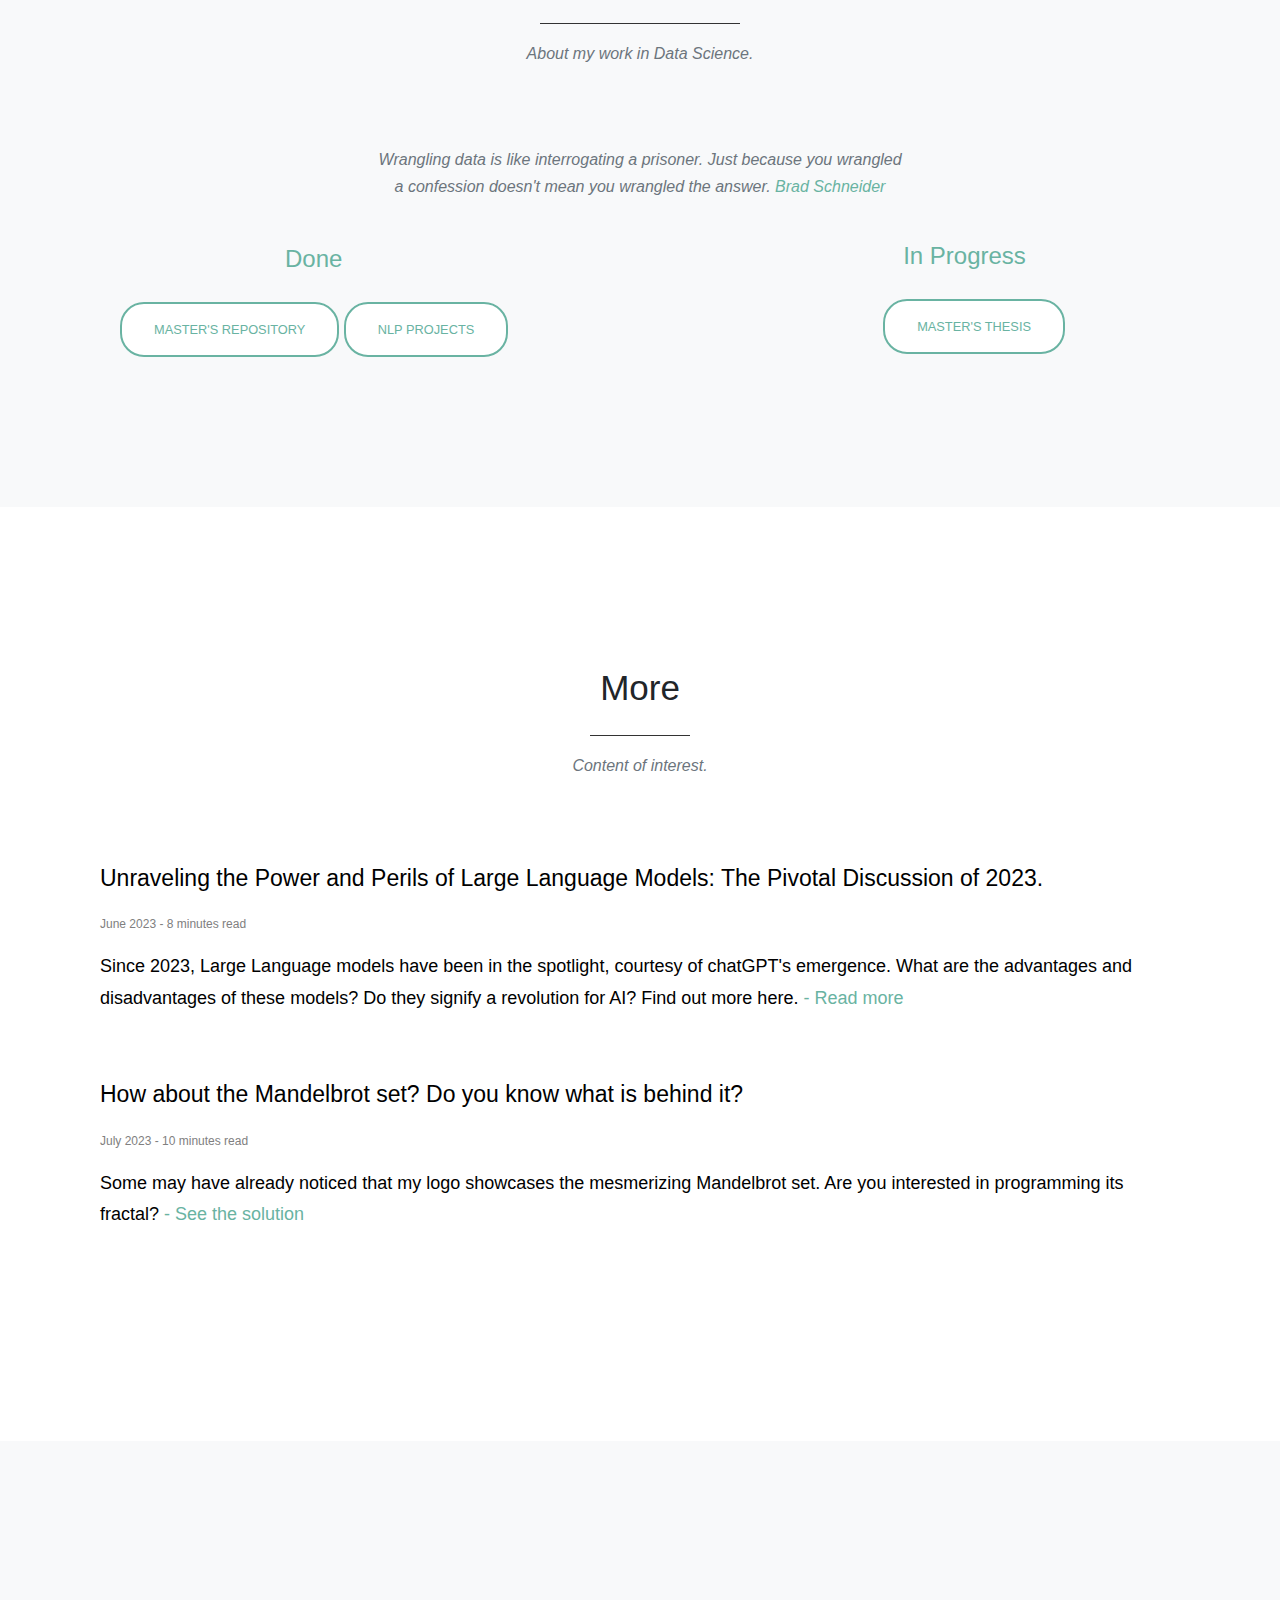
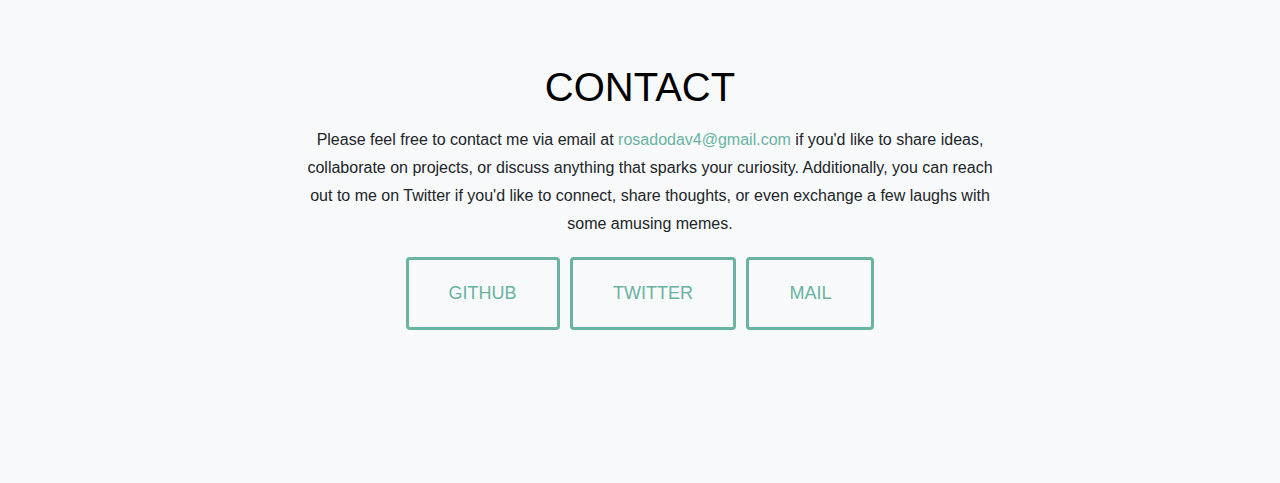
==== commit 58d465ef: "fixing bugs" ====
--- a/index.html
+++ b/index.html
@@ -309,6 +309,7 @@
 <!-- ======================== MATHEMATICS SECTION =========================== -->
 <section id="Mathematics" class="bg">
     <div class="container">
+        <a id="%%"></a>
         <div class="row">
             <div class="col-lg-12 text-center" style="padding-bottom: 3%">
                 <p style="display:inline; font-size: 35px">Mathematics</p>
@@ -325,7 +326,6 @@
         </center>
         <div style="margin-left: 200px;">
             <h4 style="color: #69b3a2;">Done</h4>
-            <a class="popup__close" href="#%%">X</a>
             <a class="button" href="#popup4" style="margin-left: -165px; margin-top: 20px;">Bachelor's thesis</a>
             <div class="popup" id="popup4">
                 <div class="popup-inner">
@@ -380,7 +380,6 @@
         </div>
         <div style="float: right; margin-top: -115px; margin-right: -60px">
             <h4 style="color: #69b3a2;">In Progress</h4>
-            <a class="popup__close" href="#%%">X</a>
             <a class="button" href="#popup6" style="margin-left: -170px; margin-top: 20px;">C-utils</a>
             <div class="popup" id="popup6">
                 <div class="popup-inner">
@@ -453,6 +452,7 @@
 <!-- ======================== DATA SCIENCE SECTION =========================== -->
 <section id="DataScience" class="bg-light">
     <div class="container">
+        <a id="%%%"></a>
         <div class="row">
             <div class="col-lg-12 text-center" style="padding-bottom: 3%">
                 <p style="display:inline; font-size: 35px">Data Science</p>
@@ -469,7 +469,6 @@
         </center>
         <div style="margin-left: 200px;">
             <h4 style="color: #69b3a2;">Done</h4>
-            <a class="popup__close" href="#%%%">X</a>
             <a class="button" href="#popup9" style="margin-left: -165px; margin-top: 20px;">Master's Repository</a>
             <div class="popup" id="popup9">
                 <div class="popup-inner">
@@ -497,7 +496,6 @@
         </div>
         <div style="float: right; margin-top: -115px; margin-right: 130px">
             <h4 style="color: #69b3a2;">In Progress</h4>
-            <a class="popup__close" href="#%%">X</a>
             <a class="button" href="#popup11" style="margin-left: -20px; margin-top: 20px;">Master's thesis</a>
             <div class="popup" id="popup11">
                 <div class="popup-inner">
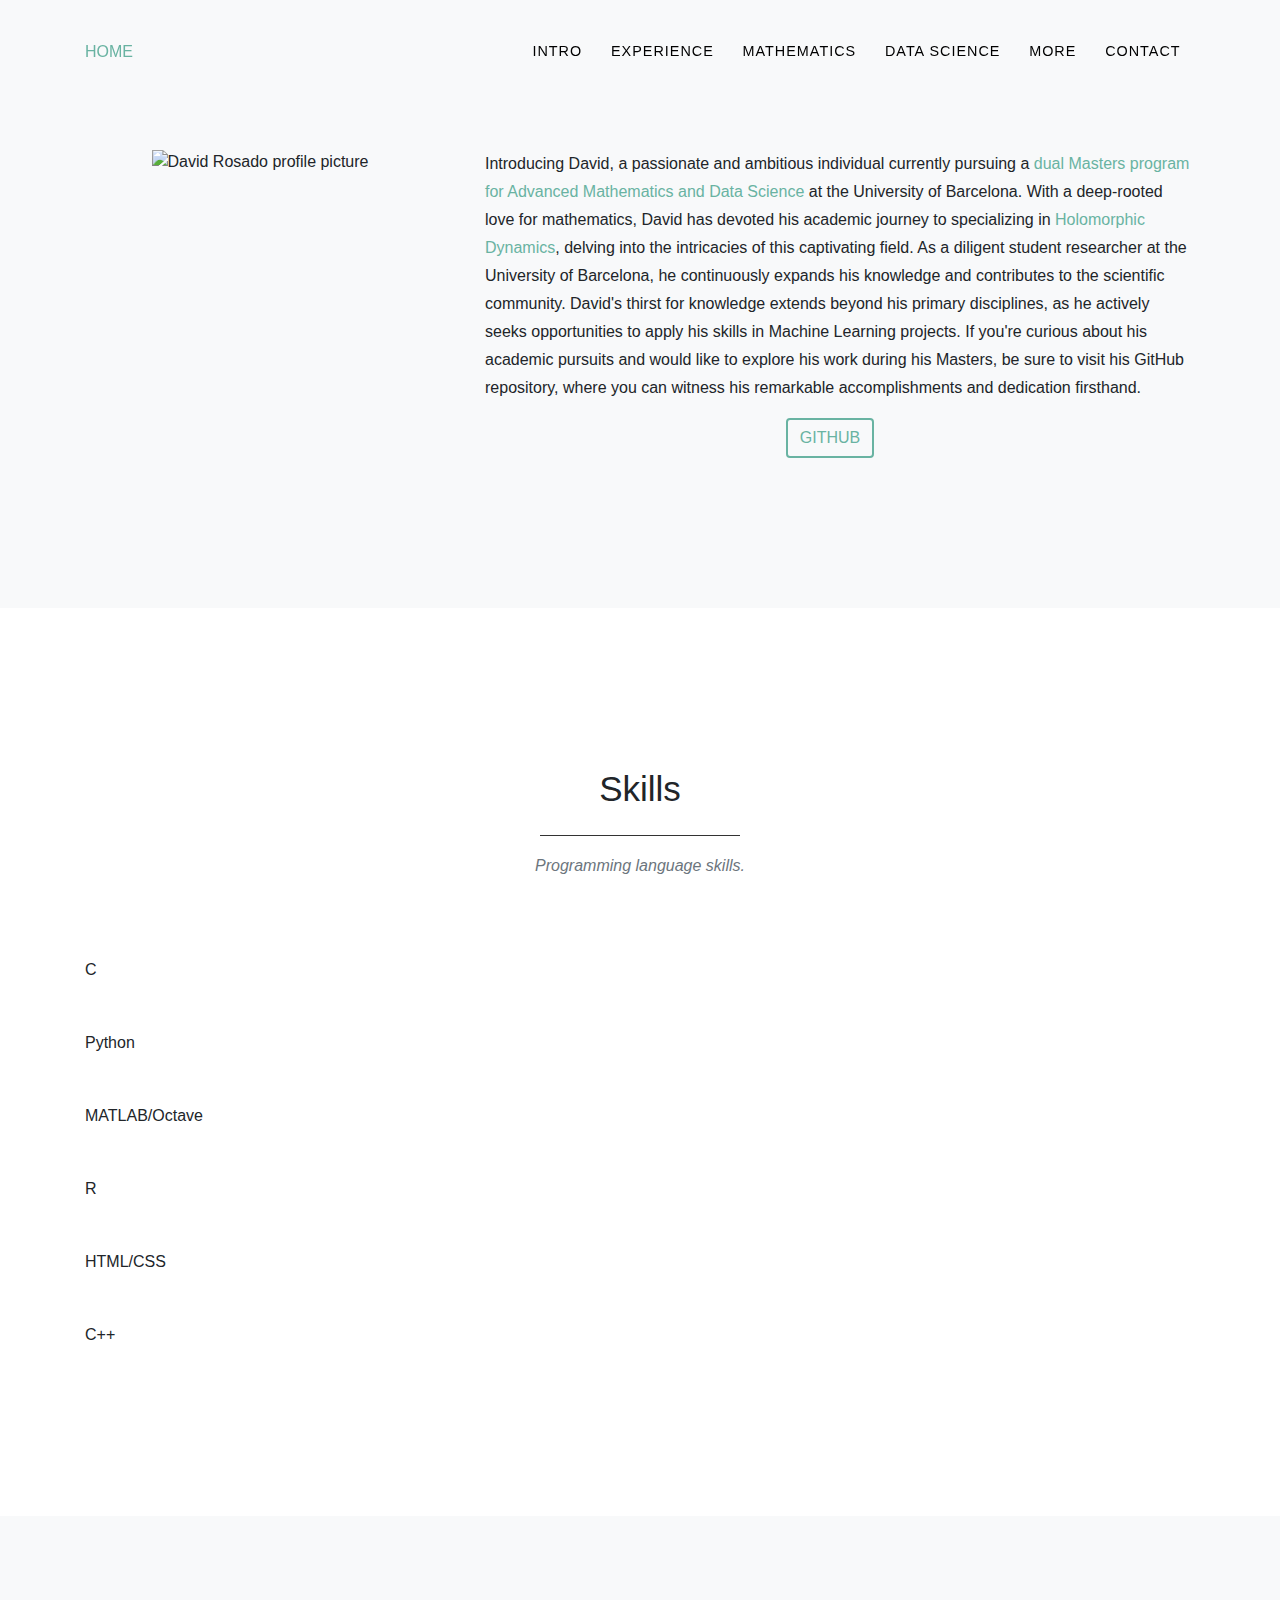
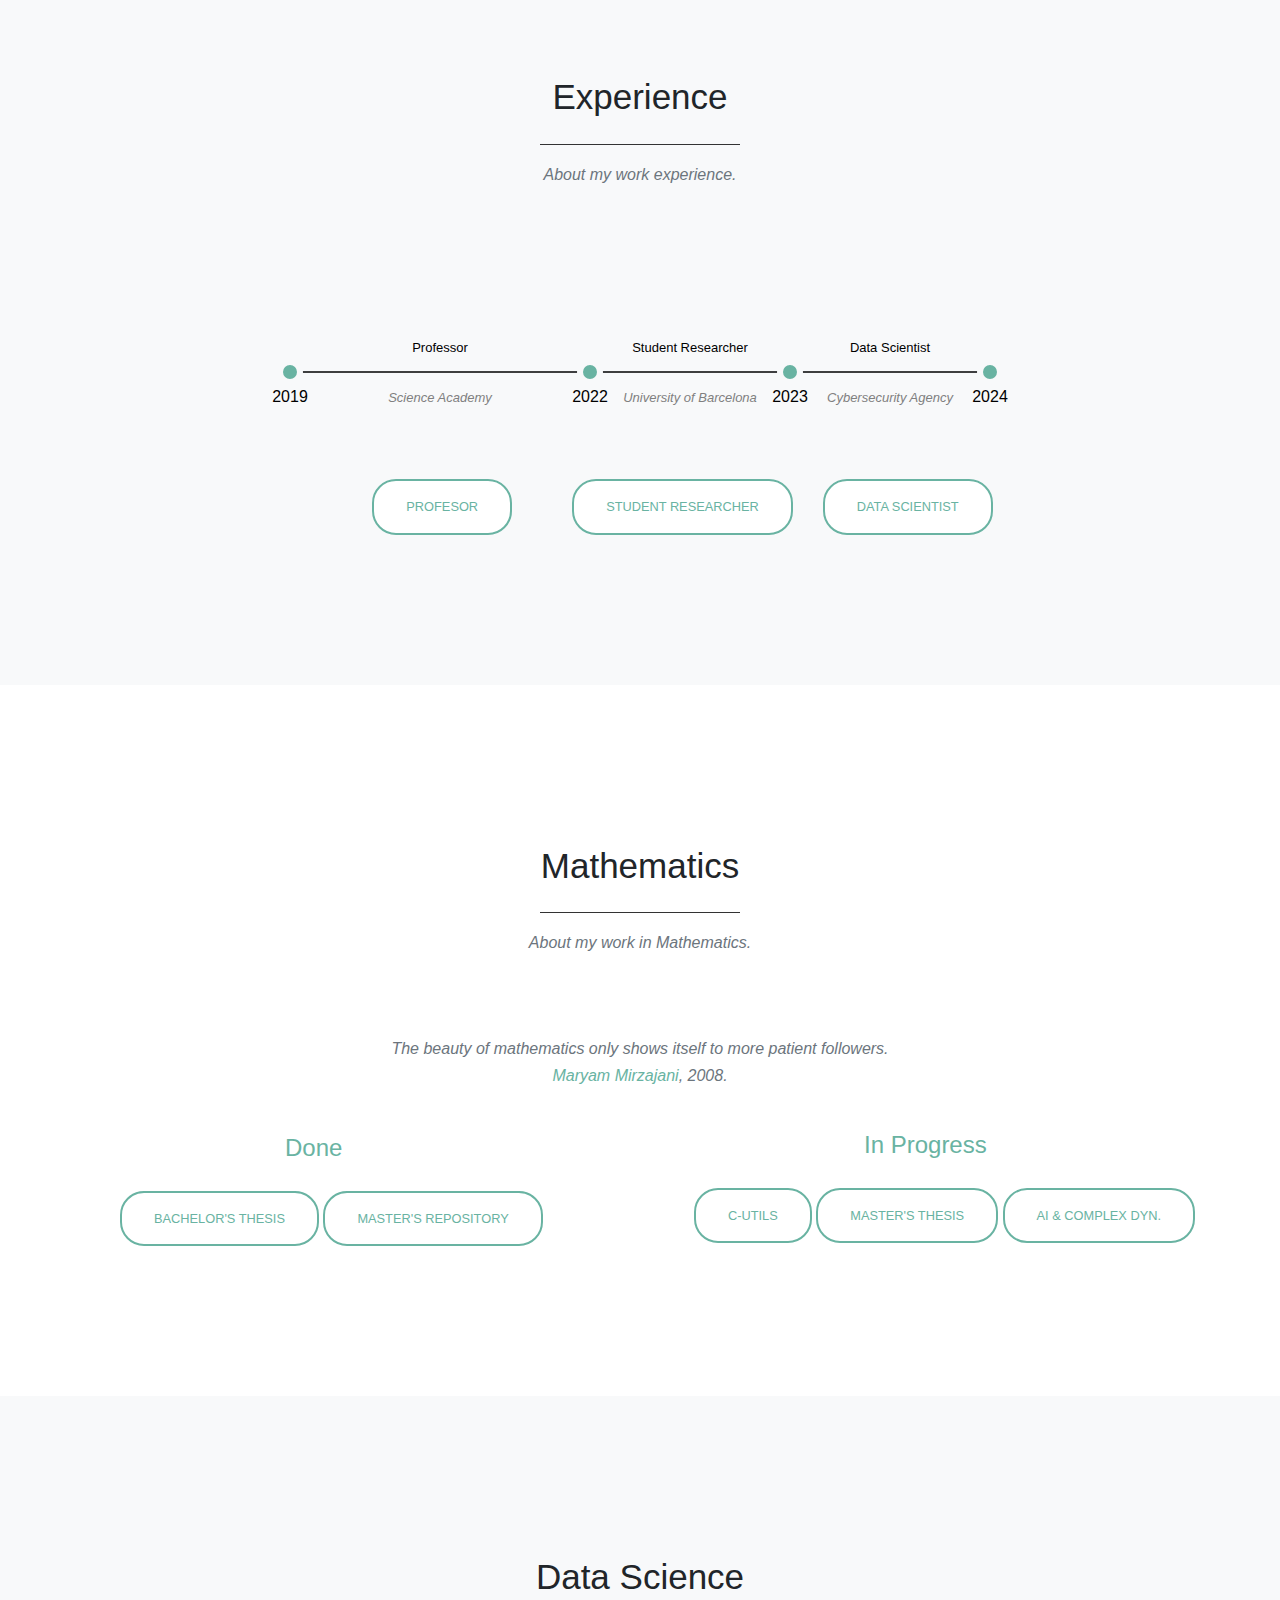
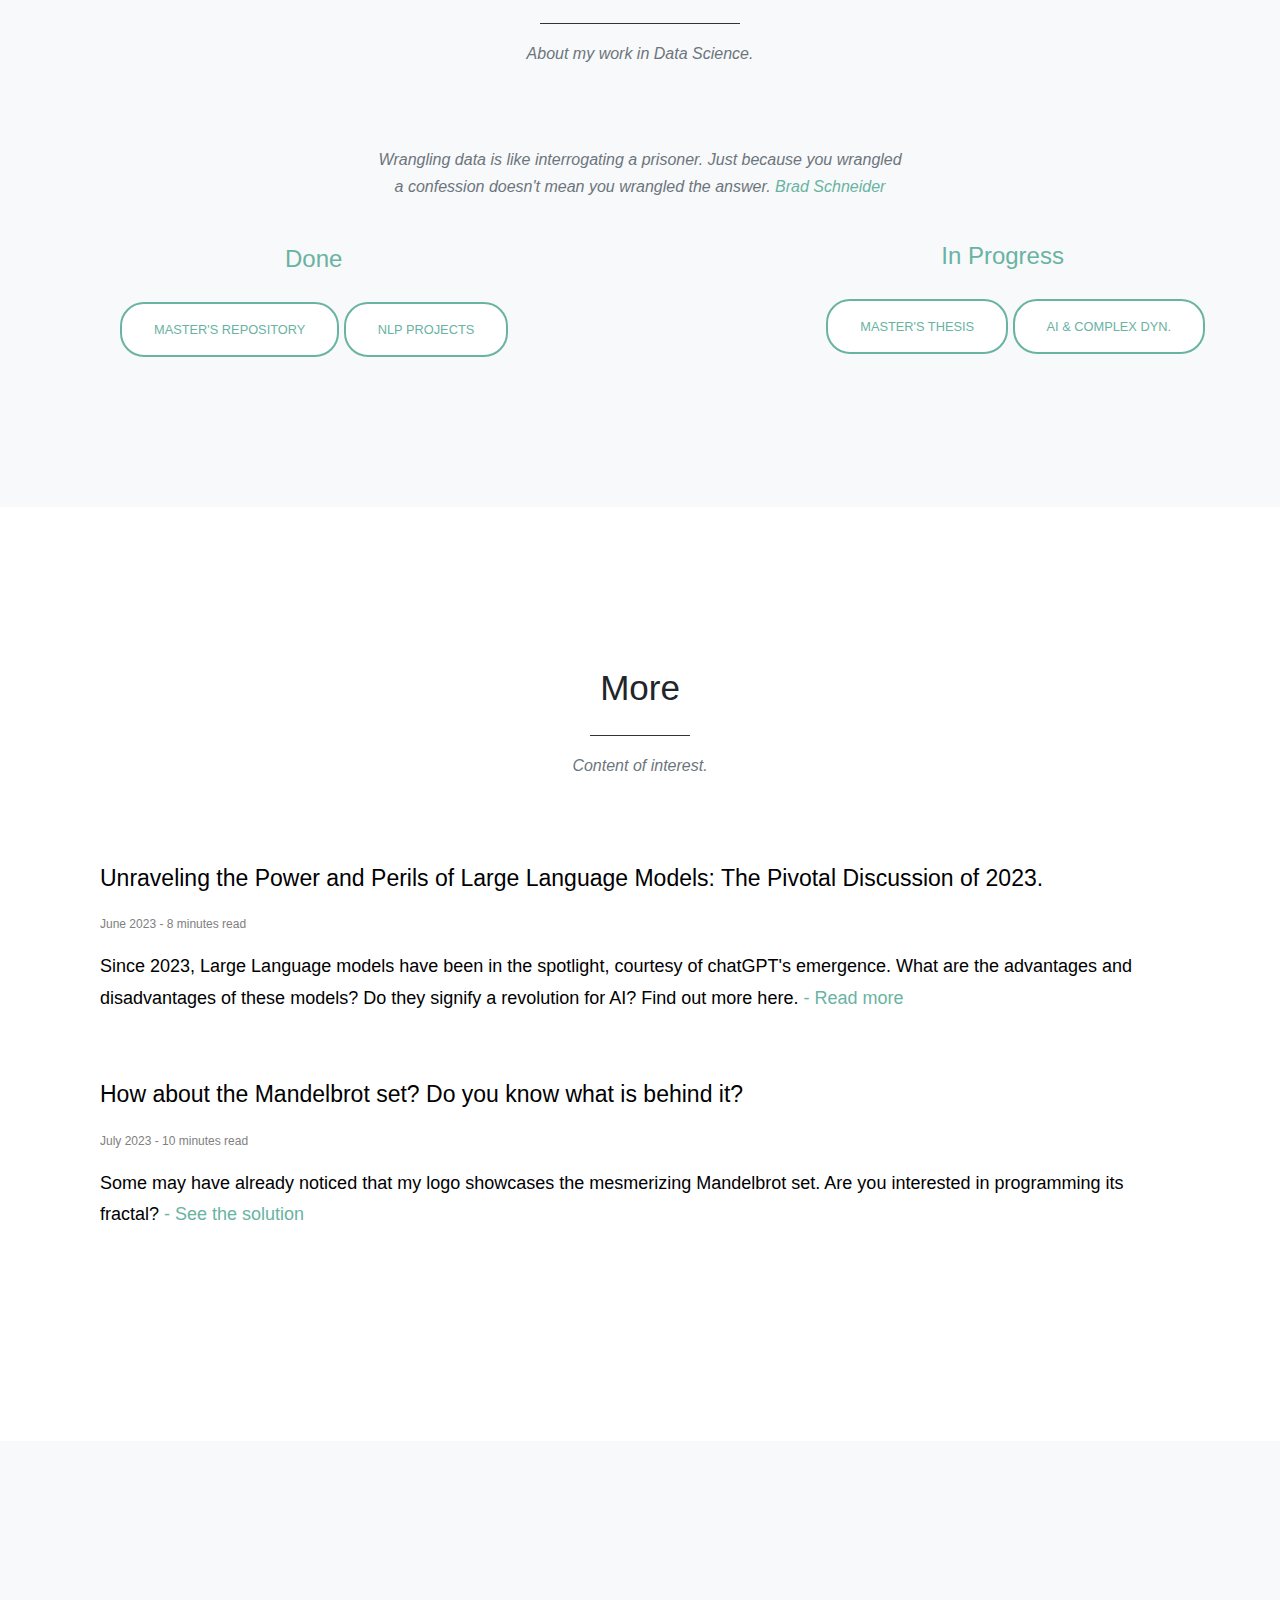
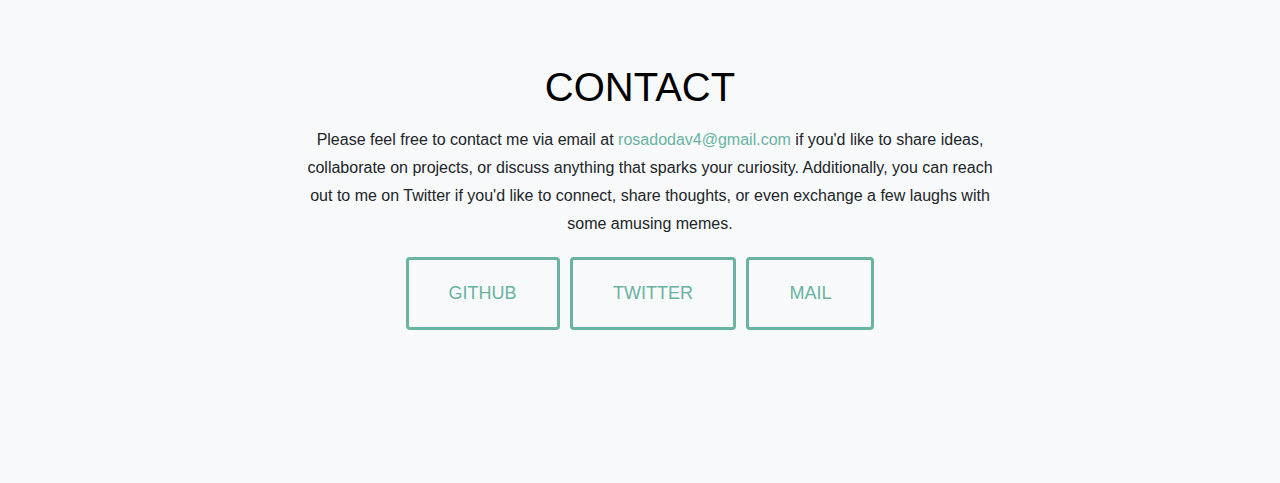
==== commit d17808eb: "git logo added" ====
--- a/index.html
+++ b/index.html
@@ -284,19 +284,19 @@
             <a class="button" href="#popup3" style="margin-right: 60px; margin-top: 50px;">Data Scientist</a>
             <div class="popup" id="popup3">
                 <div class="popup-inner">
-                    <div class="popup__text">
-                        <h1>Data Scientist</h1>
-                        <p> In 2023, my collaboration commenced with the <a href="https://ciberseguretat.gencat.cat/es/inici/index.html" target="_blank">Agency of Cybersecurity of Catalunya</a>,
-                            as part of my final thesis for the Data Science master's program. Tasked with the responsibility
-                            of analyzing data pertaining to cyberattacks, my objective was to construct a predictive model
-                            for such incidents.
-                        </p>
-                        <hr style="width: 200px; height: 1px; border:none;color:#333;background-color:#333;">
-                        <p>
-                            Further details regarding the project and the forthcoming final thesis will be made available
-                            here in the near future.
-                        </p>
-                    </div>
+                        <div class="popup__text">
+                            <h1>Data Scientist</h1>
+                            <p> In 2023, my collaboration commenced with the <a href="https://ciberseguretat.gencat.cat/es/inici/index.html" target="_blank">Agency of Cybersecurity of Catalunya</a>,
+                                as part of my final thesis for the Data Science master's program. Tasked with the responsibility
+                                of analyzing data pertaining to cyberattacks, my objective was to construct a predictive model
+                                for such incidents.
+                            </p>
+                            <hr style="width: 200px; height: 1px; border:none;color:#333;background-color:#333;">
+                            <p>
+                                Further details regarding the project and the forthcoming final thesis will be made available
+                                here in the near future.
+                            </p>
+                        </div>
                     <a class="popup__close" href="#%">X</a>
                 </div>
             </div>
@@ -346,7 +346,7 @@
                         </p>
                         <div style="display: flex; justify-content: center;">
                             <a href="img/TFG.pdf" target="_blank">
-                                <img class="img-fluid" alt="open pdf" src="img/sphere.png" style="width: 120px; height: auto;">
+                                <img class="img-fluid" alt="open pdf" src="img/sphere.png" style="width: 100px; height: auto;">
                             </a>
                         </div>
                     </div>
@@ -356,24 +356,29 @@
             <a class="button" href="#popup5" style="margin-right: 60px; margin-top: 20px;">master's repository</a>
             <div class="popup" id="popup5">
                 <div class="popup-inner">
-                    <div class="popup__text">
-                        <h1>Master's Github Repository</h1>
-                        <p> Throughout my pursuit of the <a href="https://mat.ub.edu/advancedmathematics" target="_blank">
-                            Master's degree in Advanced Mathematics at the University of Barcelona</a>,
-                            I established a Github repository as a centralized platform for organizing my academic endeavors.
-                            Within this repository, you will discover a comprehensive collection of assignments, projects,
-                            and meticulously transcribed lecture notes from my master's program. Additionally, I have
-                            meticulously documented my grades for each subject, allowing for a comprehensive assessment of
-                            my academic performance.
-                        </p>
-                        <hr style="width: 200px; height: 1px; border:none;color:#333;background-color:#333;">
-                        <p>
-                            Please feel free to explore the referenced repository.
-                        </p>
-                        <div style="display: flex; justify-content: center;">
-                            <a class="btn btn-secondary btn-l text-uppercase" href="https://github.com/davidrosado4/Advanced-Mathematics-MSc" target="_blank">Github Repository</a>
+                    <div class="popup__photo">
+                        <a href="https://github.com/davidrosado4/Advanced-Mathematics-MSc" target="_blank">
+                            <img src="img/git.png">
+                        </a>
+                    </div>
+                        <div class="popup__text">
+                            <h1>Master's Github Repository</h1>
+                            <p> Throughout my pursuit of the <a href="https://mat.ub.edu/advancedmathematics" target="_blank">
+                                Master's degree in Advanced Mathematics at the University of Barcelona</a>,
+                                I established a Github repository as a centralized platform for organizing my academic endeavors.
+                                Within this repository, you will discover a comprehensive collection of assignments, projects,
+                                and meticulously transcribed lecture notes from my master's program. Additionally, I have
+                                meticulously documented my grades for each subject, allowing for a comprehensive assessment of
+                                my academic performance.
+                            </p>
+                            <hr style="width: 200px; height: 1px; border:none;color:#333;background-color:#333;">
+                            <p>
+                                Please feel free to explore the referenced repository.
+                            </p>
+                            <div style="display: flex; justify-content: center;">
+                                <a class="btn btn-secondary btn-l text-uppercase" href="https://github.com/davidrosado4/Advanced-Mathematics-MSc" target="_blank">Github Repository</a>
+                            </div>
                         </div>
-                    </div>
                     <a class="popup__close" href="#%%">X</a>
                 </div>
             </div>
@@ -383,23 +388,28 @@
             <a class="button" href="#popup6" style="margin-left: -170px; margin-top: 20px;">C-utils</a>
             <div class="popup" id="popup6">
                 <div class="popup-inner">
-                    <div class="popup__text">
-                        <h1>C-utils Github Repository</h1>
-                        <p> C-utils is a Github repository that offers a set of utility libraries
-                            that aim to minimize the necessity of writing repetitive C code for every project.
-                            These libraries address the common requirements I have encountered in numerous mathematical
-                            projects. The purpose of this repository is to gather and consolidate the most commonly
-                            used C functions in one place.
-                        </p>
-                        <hr style="width: 200px; height: 1px; border:none;color:#333;background-color:#333;">
-                        <p>
-                            Please feel free to utilize the repository to your advantage and make valuable contributions by adding
-                            code you come across. Your contributions are highly appreciated and will enrich the repository for the benefit of the wider community.
-                        </p>
-                        <div style="display: flex; justify-content: center;">
-                            <a class="btn btn-secondary btn-l text-uppercase" href="https://github.com/davidrosado4/C-utils" target="_blank">C-utils Github</a>
+                    <div class="popup__photo">
+                        <a href="https://github.com/davidrosado4/C-utils" target="_blank">
+                            <img src="img/git.png">
+                        </a>
+                    </div>
+                        <div class="popup__text">
+                            <h1>C-utils Github Repository</h1>
+                            <p> C-utils is a Github repository that offers a set of utility libraries
+                                that aim to minimize the necessity of writing repetitive C code for every project.
+                                These libraries address the common requirements I have encountered in numerous mathematical
+                                projects. The purpose of this repository is to gather and consolidate the most commonly
+                                used C functions in one place.
+                            </p>
+                            <hr style="width: 200px; height: 1px; border:none;color:#333;background-color:#333;">
+                            <p>
+                                Please feel free to utilize the repository to your advantage and make valuable contributions by adding
+                                code you come across. Your contributions are highly appreciated and will enrich the repository for the benefit of the wider community.
+                            </p>
+                            <div style="display: flex; justify-content: center;">
+                                <a class="btn btn-secondary btn-l text-uppercase" href="https://github.com/davidrosado4/C-utils" target="_blank">C-utils Github</a>
+                            </div>
                         </div>
-                    </div>
                     <a class="popup__close" href="#%%">X</a>
                 </div>
             </div>
@@ -472,12 +482,29 @@
             <a class="button" href="#popup9" style="margin-left: -165px; margin-top: 20px;">Master's Repository</a>
             <div class="popup" id="popup9">
                 <div class="popup-inner">
-                    <div class="popup__text">
-                        <h1>Master's Repository</h1>
-                        <p>
-                            ADD INFO
-                        </p>
-                    </div>
+                    <div class="popup__photo">
+                        <a href="https://github.com/davidrosado4/Data-Science-MSc" target="_blank">
+                            <img src="img/git.png">
+                        </a>
+                    </div>
+                        <div class="popup__text">
+                            <h1>Master's Repository</h1>
+                            <p> Throughout my pursuit of the <a href="https://mat.ub.edu/sciencedata/" target="_blank">
+                                Master's degree in Data Science at the University of Barcelona</a>,
+                                I established a Github repository as a centralized platform for organizing my academic endeavors.
+                                Within this repository, you will discover a comprehensive collection of assignments, projects,
+                                and meticulously transcribed lecture notes from my master's program. Additionally, I have
+                                meticulously documented my grades for each subject, allowing for a comprehensive assessment of
+                                my academic performance.
+                            </p>
+                            <hr style="width: 200px; height: 1px; border:none;color:#333;background-color:#333;">
+                            <p>
+                                Please feel free to explore the referenced repository.
+                            </p>
+                            <div style="display: flex; justify-content: center;">
+                                <a class="btn btn-secondary btn-l text-uppercase" href="https://github.com/davidrosado4/Data-Science-MSc" target="_blank">Github Repository</a>
+                            </div>
+                        </div>
                     <a class="popup__close" href="#%%%">X</a>
                 </div>
             </div>
@@ -494,15 +521,36 @@
                 </div>
             </div>
         </div>
-        <div style="float: right; margin-top: -115px; margin-right: 130px">
+        <div style="float: right; margin-top: -115px; margin-right: -110px">
             <h4 style="color: #69b3a2;">In Progress</h4>
-            <a class="button" href="#popup11" style="margin-left: -20px; margin-top: 20px;">Master's thesis</a>
+            <a class="button" href="#popup11" style="margin-left: -115px; margin-top: 20px;">Master's thesis</a>
             <div class="popup" id="popup11">
                 <div class="popup-inner">
                     <div class="popup__text">
                         <h1>Master's thesis</h1>
                         <p>
                             ADD INFO
+                        </p>
+                    </div>
+                    <a class="popup__close" href="#%%%">X</a>
+                </div>
+            </div>
+            <a class="button" href="#popup12" style="margin-right: 100px; margin-top: 20px;">AI & COMPLEX DYN.</a>
+            <div class="popup" id="popup12">
+                <div class="popup-inner">
+                    <div class="popup__text">
+                        <h1>AI meet Complex Dynamics</h1>
+                        <p> I have undertaken a personal and original project that endeavors to merge my two beloved domains in science: <a href="https://en.wikipedia.org/wiki/Artificial_intelligence" target="_blank">Artificial Intelligence</a> and <a href="https://en.wikipedia.org/wiki/Complex_dynamics" target="_blank">Complex Dynamics</a>.
+                            I am utilizing AI and the <a href="https://en.wikipedia.org/wiki/Newton%27s_method" target="_blank">Newton's method</a> to discover all the roots of a polynomial with minimal initial conditions. Although certain theoretical advancements (<a href="img/theoret.pdf" target="_blank">check here</a>) have been achieved, practical applications have not yet been realized.
+                            The idea is to use a ML model to find a probability distribution on the roots of a polynomial
+                            and then be used as an initial guess for the Newton method. This means that, with the aid of AI,
+                            we could find a neighbourhood of probability in which a polynomial root can be discovered, allowing for a certain margin of error.
+                            Subsequently, the Newton method can be applied to find the precise root.
+                            This concept promises to bestow a multitude of numerical benefits upon root finding algorithms!
+                        </p>
+                        <hr style="width: 200px; height: 1px; border:none;color:#333;background-color:#333;">
+                        <p>
+                            In the near future, I will be launching a GitHub repository dedicated to this project.
                         </p>
                     </div>
                     <a class="popup__close" href="#%%%">X</a>
--- a/css/agency.css
+++ b/css/agency.css
@@ -1036,4 +1036,17 @@
     text-align: center;
     cursor: pointer;
     text-decoration: none;
-}+}
+.popup__photo {
+    position: absolute;
+    top: 5%;
+    right: 10%;
+    width: 15%;
+    height: 20%;
+    overflow: hidden;
+}
+
+.popup__photo img {
+    width: 100%;
+    height: 100%;
+}
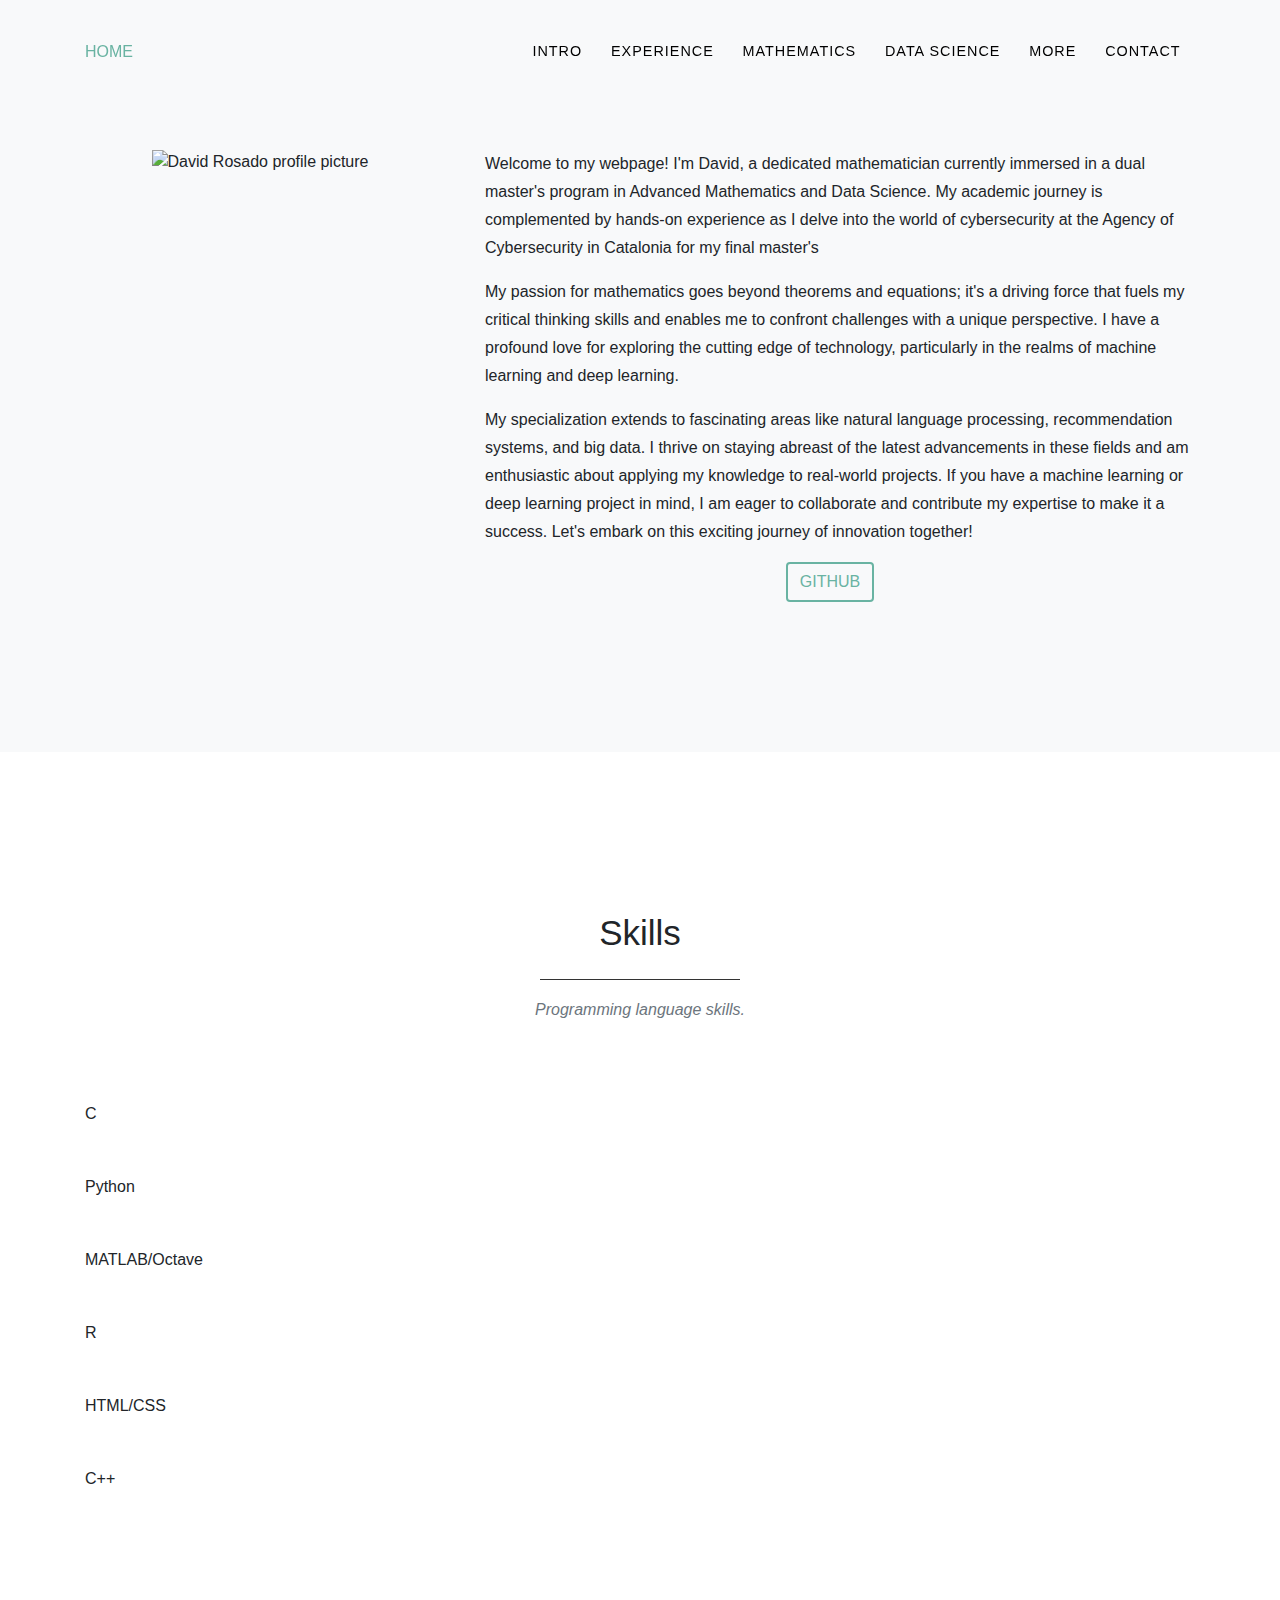
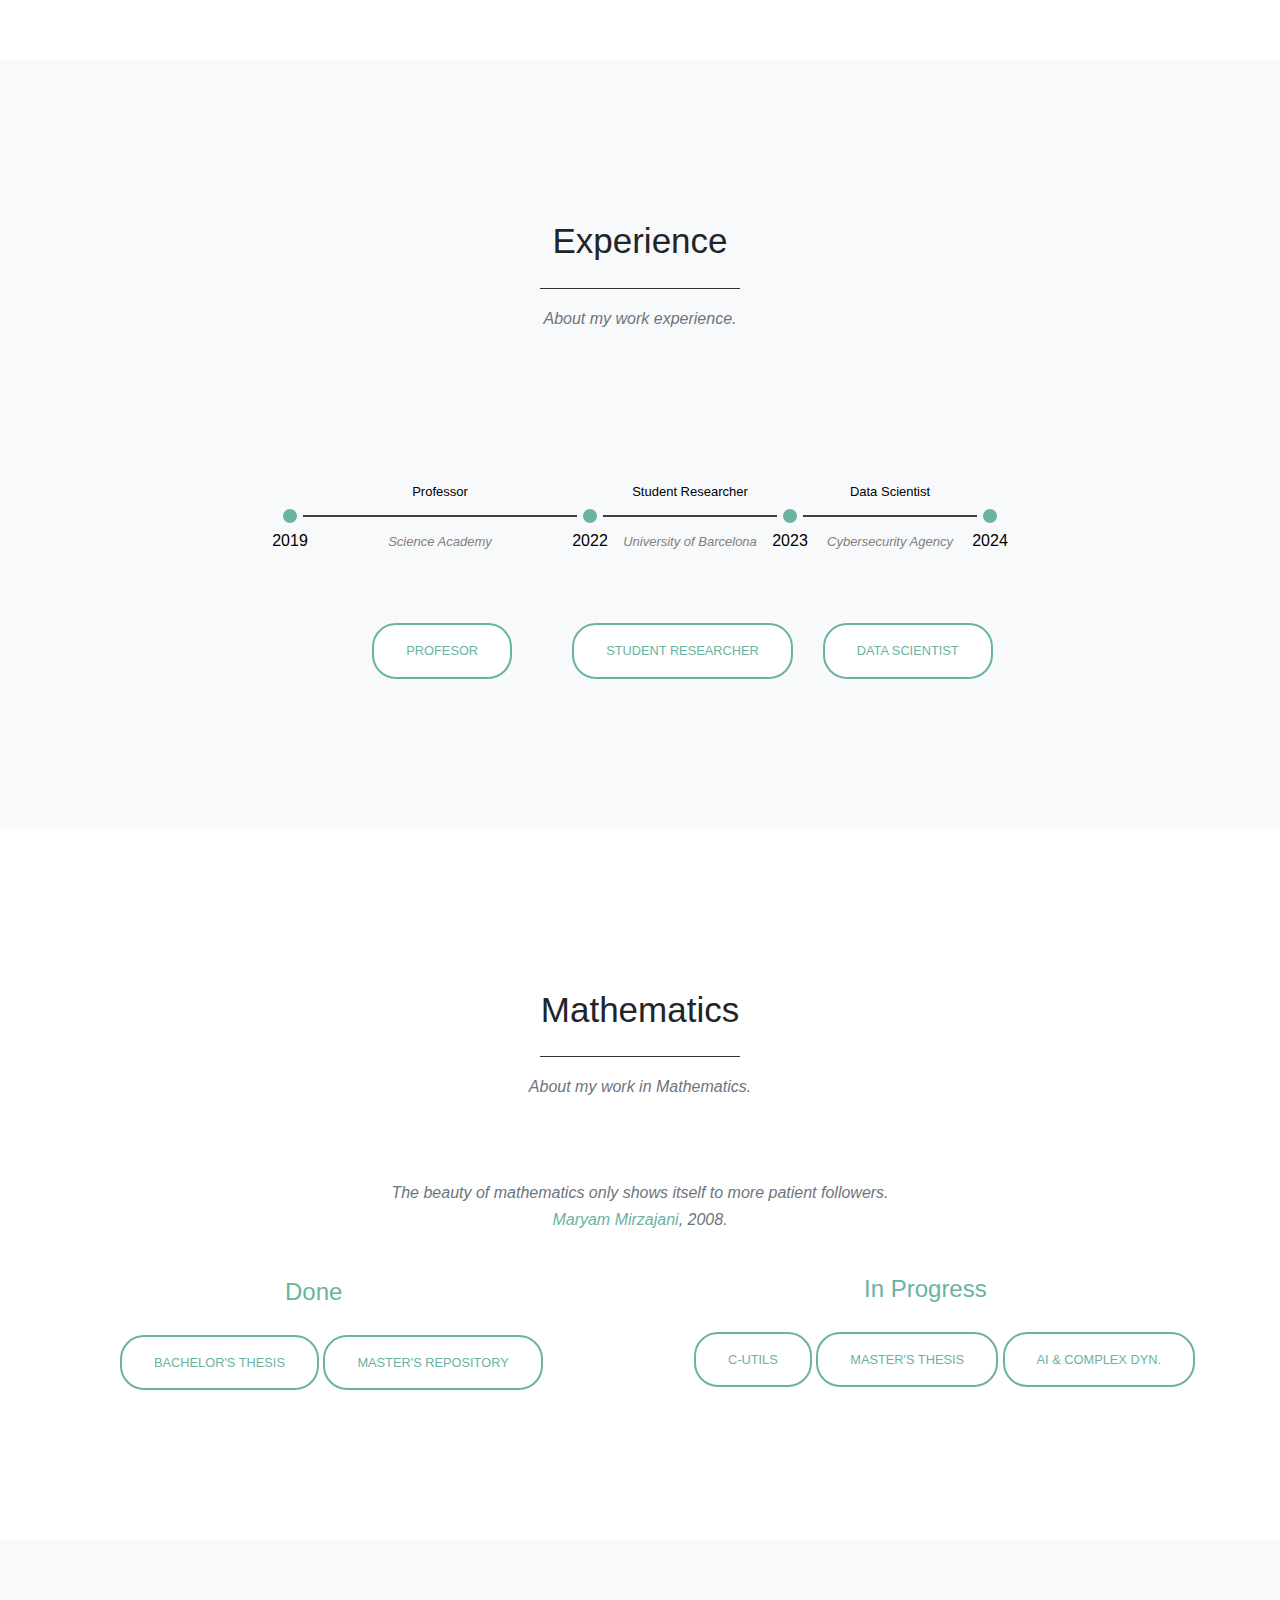
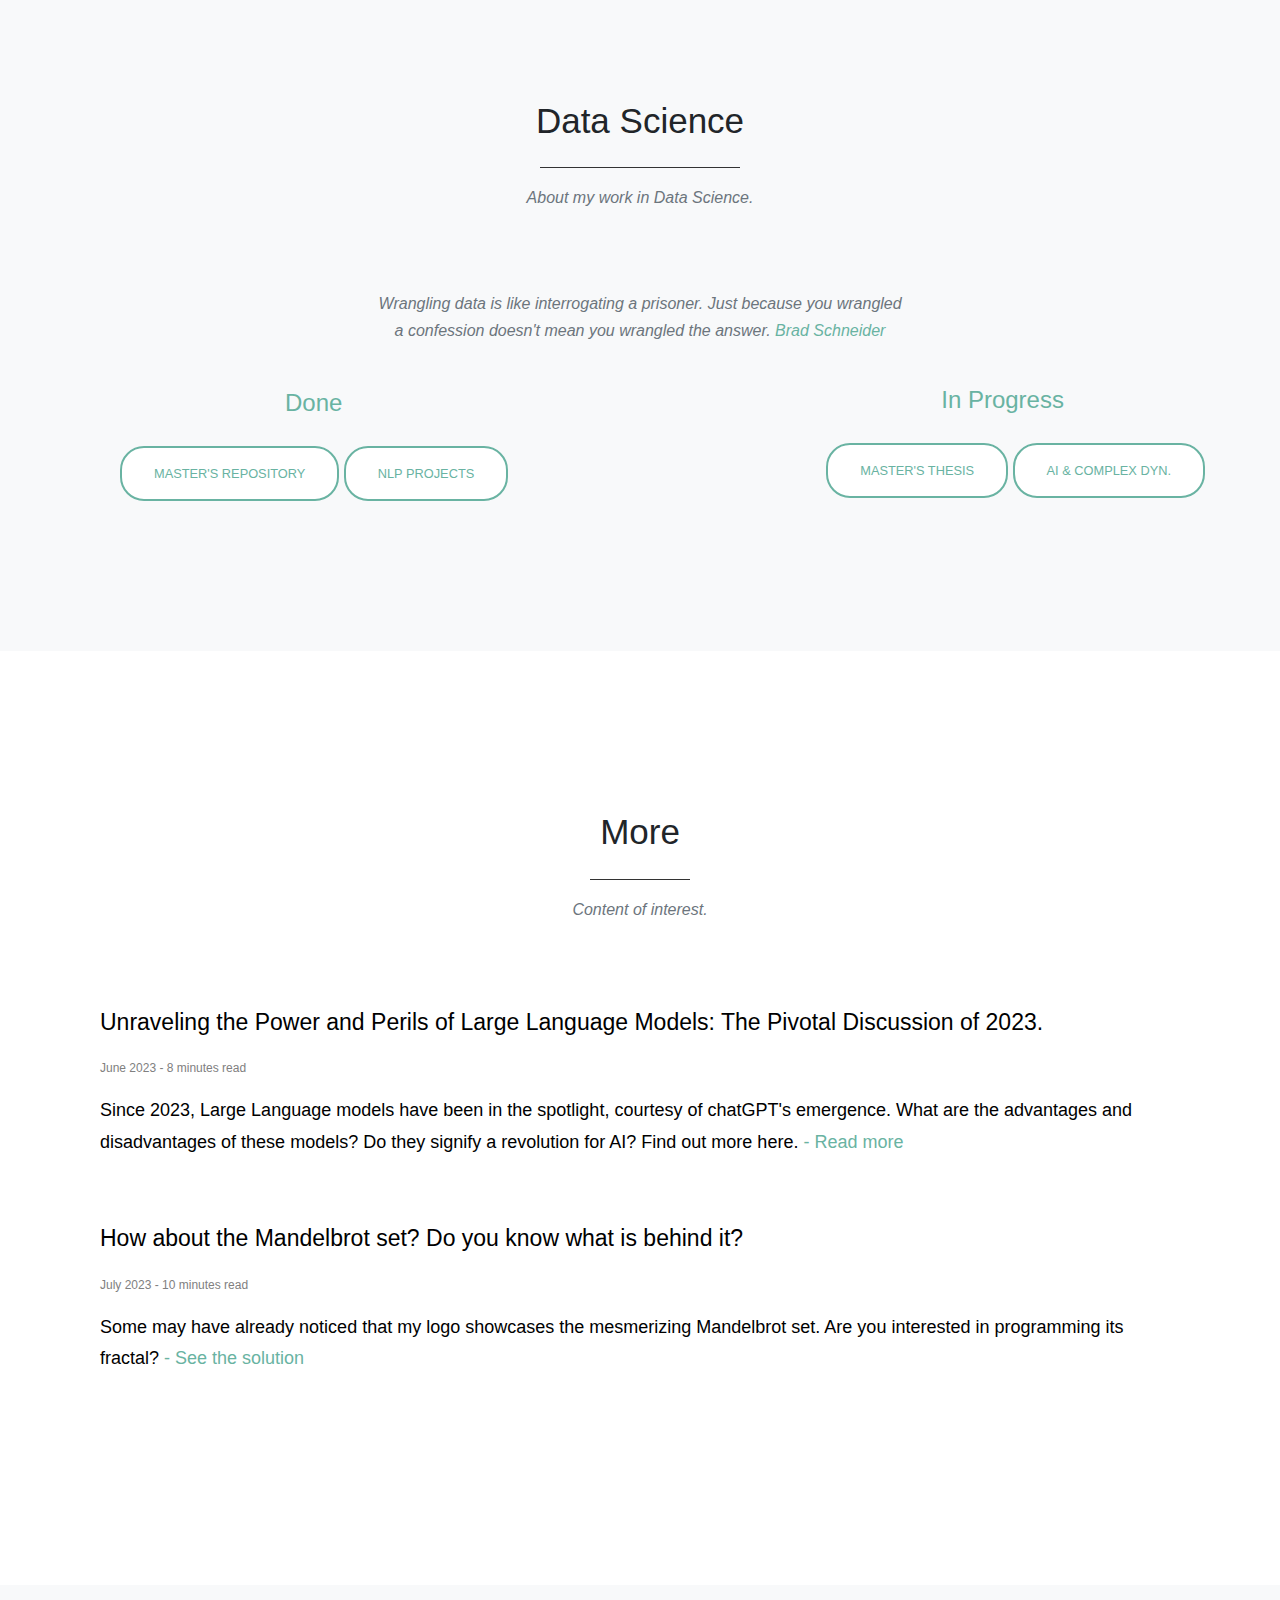
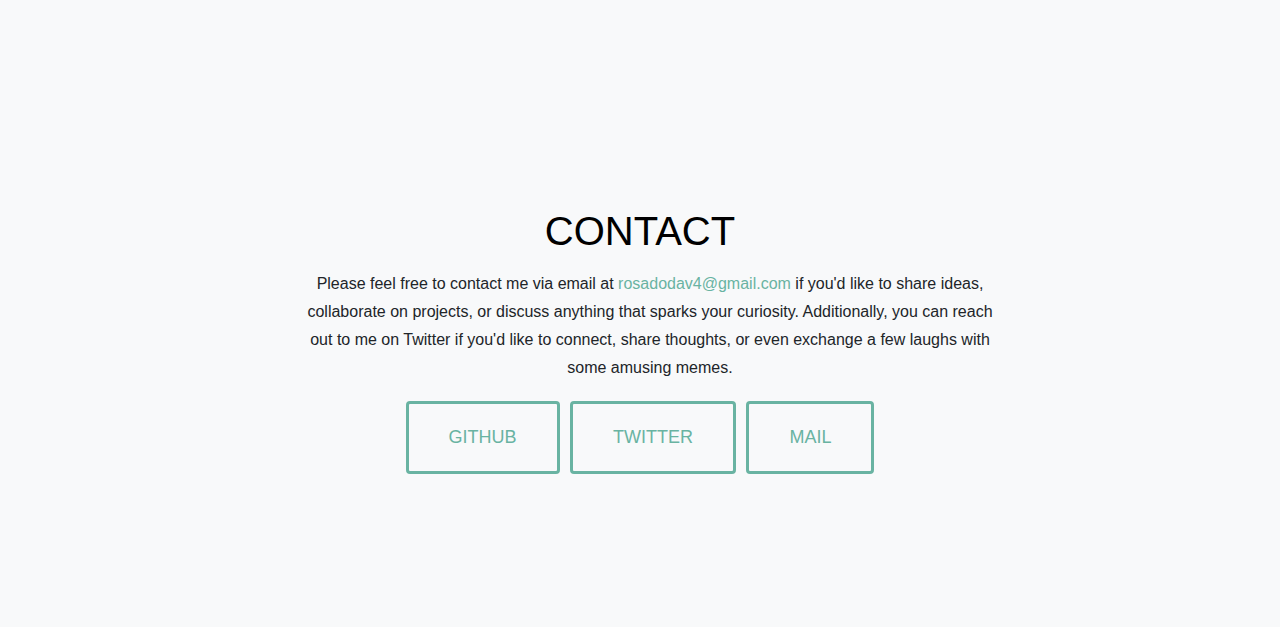
==== commit a202422d: "updating html webpage introduction" ====
--- a/index.html
+++ b/index.html
@@ -127,16 +127,22 @@
                        style="margin-bottom: 30px"; width="75%"; height="75%">
               </div>
               <div class="col-lg-8 text-center text-md-left">
-                  <p style="margin-left: 20px;">Introducing David, a passionate and ambitious individual currently pursuing a <a href="https://mat.ub.edu/advancedmathematics/itinerari-doble-amb-el-master-en-fonaments-de-la-ciencia-de-dades/" target="_blank">
-                      dual Masters program for Advanced Mathematics and Data Science</a>
-                       at the University of Barcelona. With a deep-rooted love for mathematics, David has devoted his
-                      academic journey to specializing in  <a href="https://en.wikipedia.org/wiki/Complex_dynamics" target="_blank">Holomorphic Dynamics</a>, delving into the intricacies
-                      of this captivating field. As a diligent student researcher at the University of Barcelona,
-                      he continuously expands his knowledge and contributes to the scientific community. David's thirst
-                      for knowledge extends beyond his primary disciplines, as he actively seeks opportunities to apply
-                      his skills in Machine Learning projects. If you're curious about his academic pursuits and would
-                      like to explore his work during his Masters, be sure to visit his GitHub repository, where you
-                      can witness his remarkable accomplishments and dedication firsthand.</p>
+                  <p style="margin-left: 20px;">
+                      Welcome to my webpage! I'm David, a dedicated mathematician currently immersed in a dual master's
+                      program in Advanced Mathematics and Data Science. My academic journey is complemented by hands-on
+                      experience as I delve into the world of cybersecurity at the Agency of Cybersecurity in Catalonia
+                      for my final master's </p>
+
+                  <p style="margin-left: 20px;">My passion for mathematics goes beyond theorems and equations; it's a driving force that fuels my
+                      critical thinking skills and enables me to confront challenges with a unique perspective. I have a
+                      profound love for exploring the cutting edge of technology, particularly in the realms of machine
+                      learning and deep learning.</p>
+
+                  <p style="margin-left: 20px;">My specialization extends to fascinating areas like natural language processing, recommendation systems,
+                      and big data. I thrive on staying abreast of the latest advancements in these fields and am enthusiastic
+                      about applying my knowledge to real-world projects. If you have a machine learning or deep learning project
+                      in mind, I am eager to collaborate and contribute my expertise to make it a success. Let's embark on this
+                      exciting journey of innovation together!</p>
                   <div style="display: flex; justify-content: center;">
                       <a class="btn btn-secondary btn-l text-uppercase" href="https://github.com/davidrosado4" target="_blank">Github</a>
                   </div>
@@ -511,12 +517,28 @@
             <a class="button" href="#popup10" style="margin-right: 60px; margin-top: 20px;">NLP Projects</a>
             <div class="popup" id="popup10">
                 <div class="popup-inner">
-                    <div class="popup__text">
-                        <h1>NLP Projects</h1>
-                        <p>
-                            ADD INFO
-                        </p>
-                    </div>
+                    <div class="popup__photo">
+                        <a href="https://github.com/davidrosado4/named-entity-recognition" target="_blank">
+                            <img src="img/git.png">
+                        </a>
+                    </div>
+                        <div class="popup__text">
+                            <h1>NLP Projects</h1>
+                            <p>
+                                Throughout my pursuit of the <a href="https://mat.ub.edu/sciencedata/" target="_blank">
+                                Master's degree in Data Science at the University of Barcelona</a>, we embarked on two significant projects
+                                the fascinating domain of <a href="https://en.wikipedia.org/wiki/Natural_language_processing" target="_blank">Natural Language Processing</a>. The first one was about predicting whether a pair of questions asked on <a href="https://es.quora.com/" target="_blank">Quora</a> are duplicates or not.
+                                The second one was about <a href="https://mat.ub.edu/sciencedata/" target="_blank">Named Entity Recognition</a> problem (NER). NER problems are very useful in many contexts, from information retrieval to question answering systems.
+                            </p>
+                            <hr style="width: 200px; height: 1px; border:none;color:#333;background-color:#333;">
+                            <p>
+                                Please feel free to explore both repositories.
+                            </p>
+                            <div style="text-align:center">
+                                <a class="btn btn-secondary btn-l text-uppercase" href="https://github.com/davidrosado4/quora-question-pairs" target="_blank">Quora Github</a>
+                                <a class="btn btn-secondary btn-l text-uppercase" href="https://github.com/davidrosado4/named-entity-recognition" target="_blank">NER Github</a>
+                            </div>
+                        </div>
                     <a class="popup__close" href="#%%%">X</a>
                 </div>
             </div>
@@ -529,7 +551,17 @@
                     <div class="popup__text">
                         <h1>Master's thesis</h1>
                         <p>
-                            ADD INFO
+                            Presently, I am working on my master's thesis, working in
+                            collaboration with the esteemed <a href="https://ciberseguretat.gencat.cat/es/inici/index.html" target="_blank">Agency of Cybersecurity of Catalunya</a>. The focus of
+                            my project entails a comprehensive examination of the data provided by the <a href="https://www.globalcyberalliance.org/" target="_blank">Global Cyber Alliance</a>,
+                            particularly <a href="https://www.globalcyberalliance.org/aide/" target="_blank">AIDE</a>. Through meticulous data exploration, I endeavor to derive
+                            meaningful insights and construct a robust ML model capable of predicting
+                            cyberattacks.
+                        </p>
+                        <hr style="width: 200px; height: 1px; border:none;color:#333;background-color:#333;">
+                        <p>
+                            Further details regarding the project and the forthcoming final thesis will be made available
+                            here in the near future.
                         </p>
                     </div>
                     <a class="popup__close" href="#%%%">X</a>
@@ -588,7 +620,7 @@
                 <p class="blogfeature">July 2023 - 10 minutes read</p>
             </a>
             <p class="blogtext">Some may have already noticed that my logo showcases the mesmerizing Mandelbrot set.
-                Are you interested in programming its fractal?<span class="blogreadmore"> - <a href="img/LLM.pdf" target="_blank">See the solution</a></span></p>
+                Are you interested in programming its fractal?<span class="blogreadmore"> - <a href="img/Mandelbrot_set.html" target="_blank">See the solution</a></span></p>
         </div>
     </div>
 </section>
